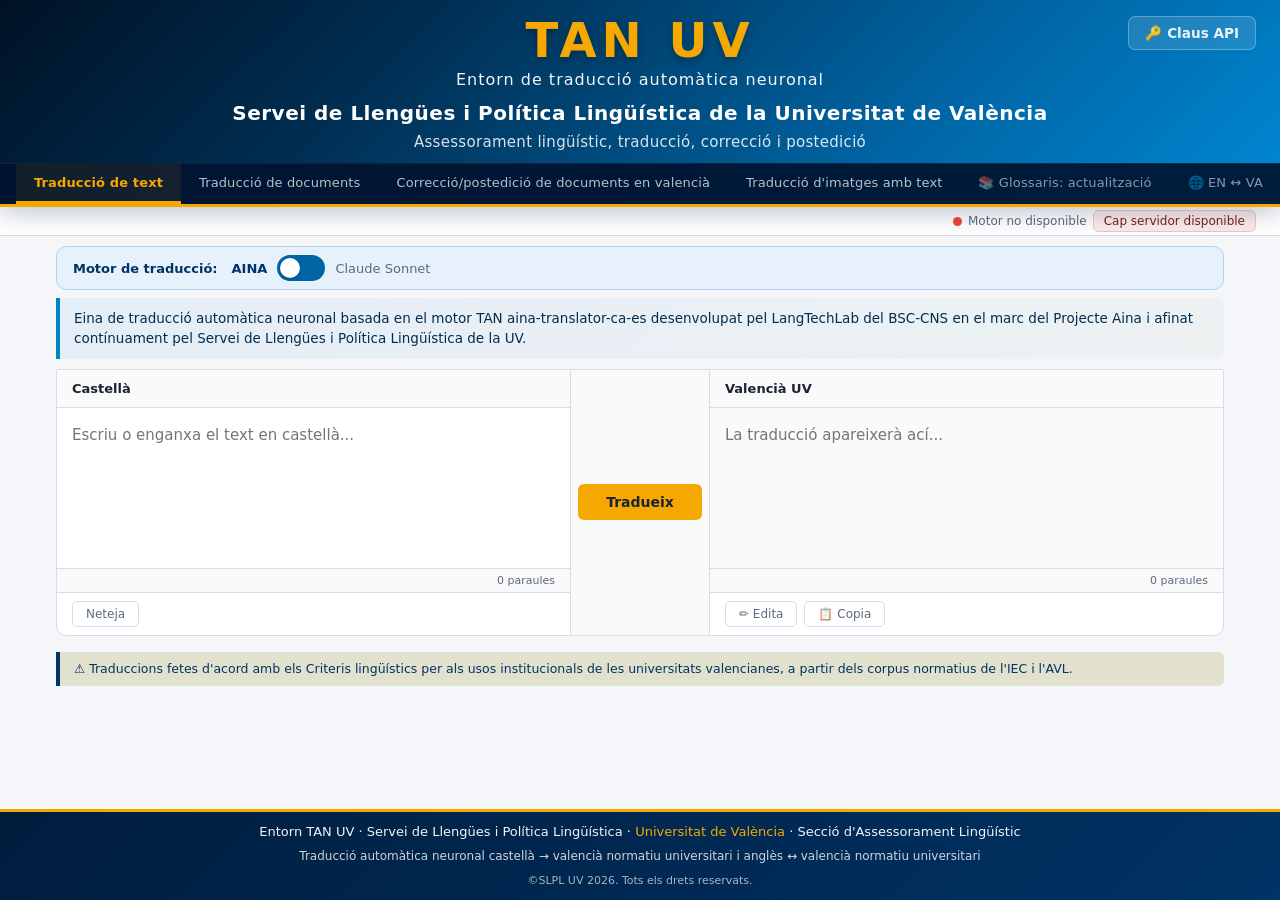
==== frontend/index.html @ ad2b081d "feat: toggle AINA/Claude, EN-VA, correccions estructurades, filtre parasitari, disseny UV modern" ====
<!DOCTYPE html>
<html lang="ca">
<head>
  <meta charset="UTF-8">
  <meta name="viewport" content="width=device-width, initial-scale=1.0">
  <!-- CSP: permet connexions als motors locals (CT2 :5001, uvicorn :8000)
       a més de https: per a Netlify/ngrok. Necessari per a ús local i remot. -->
  <meta http-equiv="Content-Security-Policy"
        content="default-src 'self' 'unsafe-inline' 'unsafe-eval' https: data: blob:; connect-src 'self' https: http://localhost:5001 http://localhost:8000 http://localhost:3000 http://127.0.0.1:5001 http://127.0.0.1:8000;">
  <title>TAN · SLPL · Universitat de València</title>
  <link rel="stylesheet" href="style.css">
  <script src="config.js"></script>
</head>
<body>

<!-- ═══ Capçalera TAN renovada ════════════════════════════════════════════ -->
<header class="tan-header">
  <div class="tan-header-contingut">
    <!-- Contingut centrat de la capçalera -->
    <div class="tan-header-central">
      <div class="tan-logo-nom">TAN UV</div>
      <div class="tan-logo-subtitol">Entorn de traducció automàtica neuronal</div>
      <div class="tan-slogan-text">Servei de Llengües i Política Lingüística de la Universitat de València</div>
      <div class="tan-slogan-uv">Assessorament lingüístic, traducció, correcció i postedició</div>
    </div>
    <!-- Botó Claus API (posició absoluta) -->
    <button class="btn-claus-api" id="btn-claus-api"
            onclick="obreModalClausAPI()"
            title="Gestiona les claus API de Gemini i Anthropic">
      🔑 Claus API
    </button>
  </div>
  <!-- Barra de navegació de pestanyes -->
  <nav class="tan-nav" id="tan-nav">
    <button class="nav-btn act" onclick="mostra('traduccio-text',this)">Traducció de text</button>
    <button class="nav-btn" onclick="mostra('traduccio-docs',this)">Traducció de documents</button>
    <button class="nav-btn" onclick="mostra('correccio-docs',this)">Correcció/postedició de documents en valencià</button>
    <button class="nav-btn" onclick="mostra('imatges',this)">Traducció d'imatges amb text</button>
    <button class="tab-btn" data-tab="glossaris" onclick="activaTab('glossaris')">📚 Glossaris: actualització</button>
    <button class="tab-btn" data-tab="traduccio-angles" onclick="activaTab('traduccio-angles')">🌐 EN ↔ VA</button>
  </nav>
</header>

<div class="tan-main">

<!-- Barra d'estat global (sota nav) -->
<div class="status-bar">
  <div class="dot" id="dot"></div>
  <span class="status-txt" id="statusTxt">Comprovant...</span>
  <span id="server-status" style="display:inline-block; padding:3px 10px; border-radius:6px; font-size:12px; background:#E6F1FB; color:#0C447C; border:0.5px solid #B5D4F4; margin-left:10px;">Detectant servidor...</span>
</div>

<!-- ═══ SECCIÓ 1 · Traducció de text ═══════════════════════════════════════ -->
<section class="seccio vis" id="s-traduccio-text">

  <!-- Toggle motor de traducció -->
  <div class="motor-toggle-bar" id="motor-selector-text">
    <span class="motor-toggle-label">Motor de traducció:</span>
    <div class="motor-toggle-wrap">
      <span class="motor-toggle-nom motor-toggle-nom-esq" id="motor-text-nom-aina">AINA</span>
      <label class="motor-toggle">
        <input type="checkbox" id="motor-text-toggle" onchange="canviaMotor('text', this.checked)">
        <span class="motor-toggle-slider"></span>
      </label>
      <span class="motor-toggle-nom motor-toggle-nom-dret" id="motor-text-nom-claude">Claude Sonnet</span>
    </div>
  </div>

  <!-- Text descriptiu dinàmic segons motor -->
  <p class="motor-descripcio" id="motor-descripcio-text">Eina de traducció automàtica neuronal basada en el motor TAN aina-translator-ca-es desenvolupat pel LangTechLab del BSC-CNS en el marc del Projecte Aina i afinat contínuament pel Servei de Llengües i Política Lingüística de la UV.</p>

  <div class="panells">
    <!-- Panell esquerre: castellà -->
    <div class="panell-esquerre">
      <div class="panell-cap">
        <span class="idioma">Castellà</span>
      </div>
      <textarea class="textarea" id="origen"
        placeholder="Escriu o enganxa el text en castellà..."
        oninput="actualComp()"></textarea>
      <!-- CANVI 5A · Comptador inferior -->
      <div class="comp-bar"><span id="comp-orig">0 paraules</span></div>
      <div class="accions">
        <button class="btn-sec" onclick="neteja()">Neteja</button>
      </div>
    </div>

    <!-- CANVI 6 · Columna central horitzontal -->
    <div class="central">
      <button class="btn-tradueix" id="btnT" onclick="tradueixText()">Tradueix</button>
    </div>

    <!-- Panell dret: valencià -->
    <div class="panell-dret">
      <div class="panell-cap">
        <span class="idioma">Valencià UV</span>
        <span class="temps" id="temps"></span>
      </div>
      <textarea class="textarea traduit" id="desti" readonly
        placeholder="La traducció apareixerà ací..."></textarea>
      <!-- CANVI 5A · Comptador inferior dret -->
      <div class="comp-bar"><span id="comp-desti">0 paraules</span></div>
      <div class="accions">
        <button class="btn-sec" onclick="edita()">✏️ Edita</button>
        <button class="btn-sec" onclick="copia()">📋 Copia</button>
        <button class="btn-desa" id="btnDesa" style="display:none"
          onclick="desaPost()">💾 Desa postedició</button>
      </div>
    </div>
  </div>
  <!-- Avís criteris lingüístics (sota els panells) -->
  <div class="avis-criteri">⚠ Traduccions fetes d'acord amb els Criteris lingüístics per als usos institucionals de les universitats valencianes, a partir dels corpus normatius de l'IEC i l'AVL.</div>
</section>

<!-- ═══ SECCIÓ 2 · Traducció de documents ══════════════════════════════════ -->
<section class="seccio" id="s-traduccio-docs">

  <!-- Toggle motor de traducció per a documents -->
  <div class="motor-toggle-bar" id="motor-selector-docs">
    <span class="motor-toggle-label">Motor de traducció:</span>
    <div class="motor-toggle-wrap">
      <span class="motor-toggle-nom motor-toggle-nom-esq" id="motor-docs-nom-aina">AINA</span>
      <label class="motor-toggle">
        <input type="checkbox" id="motor-docs-toggle" onchange="canviaMotor('docs', this.checked)">
        <span class="motor-toggle-slider"></span>
      </label>
      <span class="motor-toggle-nom motor-toggle-nom-dret" id="motor-docs-nom-claude">Claude Sonnet</span>
    </div>
  </div>

  <!-- Text descriptiu dinàmic segons motor -->
  <p class="motor-descripcio" id="motor-descripcio-docs">Eina de traducció automàtica neuronal basada en el motor TAN aina-translator-ca-es desenvolupat pel LangTechLab del BSC-CNS en el marc del Projecte Aina i afinat contínuament pel Servei de Llengües i Política Lingüística de la UV.</p>

  <!-- CANVI 5B · Zona càrrega documents -->
  <div class="upload-area" id="upload-area-td"
    ondragover="event.preventDefault();this.classList.add('drag-over')"
    ondragleave="this.classList.remove('drag-over')"
    ondrop="onDropDocs(event,'traduccio')">
    <div class="upload-top">
      <button class="btn-apujar"
        onclick="document.getElementById('inp-td').click()">Apujar document</button>
      <input type="file" id="inp-td" accept=".docx,.pptx,.rtf" style="display:none"
        onchange="seleccionaFitxer(this.files[0],'traduccio')">
      <div class="drag-hint">o arrossega el document ací</div>
      <div class="formats-txt">.docx, .pptx i .rtf · màx. 150 MB</div>
    </div>
    <!-- Informació del fitxer (apareix immediatament) -->
    <div class="fitxer-info" id="fitxer-info-td">
      <div class="fitxer-icona" id="fitxer-ico-td">📄</div>
      <div class="fitxer-detalls">
        <div class="fitxer-nom" id="fitxer-nom-td"></div>
        <div class="fitxer-meta" id="fitxer-meta-td"></div>
      </div>
      <button class="btn-tradueix-doc"
        onclick="processaFitxerActual('traduccio')">Tradueix</button>
    </div>

    <!-- Estadístiques PPTX (apareix quan es carrega un .pptx) -->
    <div class="pptx-stats-container" id="pptx-stats-td" style="display:none"></div>

    <!-- Selector de domini lingüístic -->
    <div class="doc-domini-selector" id="doc-domini-container" style="display:none">
      <label for="doc-domini-select" class="doc-domini-label">
        📚 Domini lingüístic d'especialitat
      </label>
      <div class="doc-domini-row">
        <select id="doc-domini-select" class="doc-domini-select"
                onchange="actualitzaInfoDomini()">
          <option value="">— Sense domini específic (llengua general) —</option>
        </select>
        <span class="doc-domini-badge" id="doc-domini-badge"
              style="display:none"></span>
      </div>
      <p class="doc-domini-nota" id="doc-domini-nota">
        Si selecciones un domini, el motor aplicarà automàticament el glossari
        d'especialitat corresponent per millorar la precisió terminològica de
        la traducció.
      </p>
    </div>
  </div>

  <!-- CANVI 8 · Barra de progrés -->
  <div class="progres-cont" id="progCont-td">
    <div class="progres-lbl" id="progLbl-td">Analitzant el document...</div>
    <div class="progres-bar"><div class="progres-fill"></div></div>
  </div>

  <!-- Targeta de resultat -->
  <div class="resultat-card" id="resCard-td">
    <div class="res-icona" id="resIco-td">📄</div>
    <div class="res-info">
      <div class="res-nom" id="resNom-td"></div>
      <div class="res-det" id="resDet-td"></div>
    </div>
    <button class="btn-descarrega" id="btnDesc-td">⬇️ Descarrega</button>
  </div>
  <!-- Avís criteris lingüístics -->
  <div class="avis-criteri">⚠ Traduccions fetes d'acord amb els Criteris lingüístics per als usos institucionals de les universitats valencianes, a partir dels corpus normatius de l'IEC i l'AVL.</div>
</section>

<!-- ═══ SECCIÓ 4 · Correcció/postedició de documents en valencià ════════════ -->
<section class="seccio" id="s-correccio-docs">
<div class="correccio-container">

  <div class="correccio-header">
    <h2>Correcció de textos en valencià</h2>
    <p class="correccio-descripcio">
      Corregeix textos en català/valencià aplicant les normes del
      <strong>valencià universitari normatiu</strong>. Doble capa:
      LanguageTool (ortografia i gramàtica bàsica) + Claude Sonnet
      (normes específiques de la UV, 60+ regles morfosintàctiques i d'estil).
    </p>
  </div>

  <!-- Opcions de correcció -->
  <div class="correccio-opcions">
    <label class="correccio-opcio-label">
      <input type="checkbox" id="opt-languagetool" checked>
      <span>LanguageTool <small>(ortografia i gramàtica ca-ES)</small></span>
    </label>
    <label class="correccio-opcio-label">
      <input type="checkbox" id="opt-claude" checked>
      <span>Claude Sonnet <small>(normes universitàries valencianes)</small></span>
    </label>
  </div>

  <!-- Textarea d'entrada -->
  <div class="correccio-entrada-bloc">
    <label class="correccio-label" for="correccio-textarea">
      Text a corregir
      <span class="correccio-comptador" id="correccio-comptador">0 caràcters</span>
    </label>
    <textarea
      id="correccio-textarea"
      class="correccio-textarea"
      placeholder="Enganxa ací el text en català/valencià que vols corregir…"
      rows="10"
      oninput="actualitzaEstadistiques()"
      maxlength="100000"
    ></textarea>
  </div>

  <!-- Botons d'acció -->
  <div class="correccio-accions">
    <button class="btn-primary" id="btn-corregeix" onclick="corregeixText()">
      ✏️ Corregeix
    </button>
    <button class="btn-secondary" onclick="netejaCorreccio()">
      🗑 Neteja
    </button>
  </div>

  <!-- ── Secció de documents DOCX / PPTX ──────────────────────────────────── -->
  <div class="correccio-document-seccio">
    <div class="correccio-document-divisor">
      <span>o bé</span>
    </div>

    <div class="correccio-document-controls">
      <div class="correccio-document-esquerra">
        <input type="file" id="correccio-doc-input"
               accept=".docx,.pptx,.rtf" style="display:none"
               onchange="handleDocumentSelect(event)">

        <button onclick="document.getElementById('correccio-doc-input').click()"
                class="btn-secondary btn-apujar-doc"
                id="btn-apujar-document">
          📄 Apujar document en valencià
        </button>

        <div id="correccio-doc-info" class="correccio-doc-info" style="display:none">
          <span class="correccio-doc-icona" id="correccio-doc-icona">📄</span>
          <span class="correccio-doc-nom"   id="correccio-doc-nom"></span>
          <span class="correccio-doc-mida"  id="correccio-doc-mida"></span>
          <button onclick="eliminaDocument()"
                  class="btn-eliminar-terme" title="Eliminar">🗑</button>
        </div>

        <!-- Estadístiques PPTX (apareix quan es carrega un .pptx) -->
        <div class="pptx-stats-container" id="pptx-stats-cd" style="display:none"></div>
      </div>

      <div class="correccio-document-dreta">
        <button onclick="corregeixDocument()"
                class="btn-primary btn-corregir-doc"
                id="btn-corregir-document"
                style="display:none">
          ✍ Corregir document
        </button>

        <button onclick="descarregaDocumentCorregit()"
                class="btn-descarrega-glossari btn-descarregar-doc"
                id="btn-descarregar-document"
                style="display:none">
          ⬇ Descarregar document corregit
        </button>
      </div>
    </div>

    <p class="correccio-document-nota">
      Formats admesos: <strong>.docx</strong> (Word), <strong>.pptx</strong> (PowerPoint)
      i <strong>.rtf</strong> · Màx. 150 MB ·
      El document retornat és una rèplica exacta de l'original amb el text corregit
    </p>
  </div>

  <!-- Barra de progrés correcció -->
  <div id="correccio-progress-container" class="progress-container" style="display:none">
    <div class="progress-header">
      <span id="correccio-progress-text">Iniciant correcció...</span>
      <span id="correccio-progress-percent">0%</span>
    </div>
    <div class="progress-bar-track">
      <div id="correccio-progress-bar" class="progress-bar-fill" style="width:0%"></div>
    </div>
    <div class="progress-detall" id="correccio-progress-detall"></div>
  </div>

  <!-- Missatges d'estat -->
  <div id="correccio-missatge" class="correccio-missatge" style="display:none"></div>

  <!-- Indicador de càrrega -->
  <div id="correccio-carregant" class="correccio-carregant" style="display:none">
    <div class="correccio-spinner"></div>
    <span id="correccio-carregant-txt">Corregint el text…</span>
  </div>

  <!-- Bloc de resultats -->
  <div id="correccio-resultats" class="correccio-resultats" style="display:none">

    <!-- Barra d'estadístiques -->
    <div class="correccio-stats-bar">
      <div class="correccio-stat">
        <span class="correccio-stat-num" id="stat-total">0</span>
        <span class="correccio-stat-lbl">correccions totals</span>
      </div>
      <div class="correccio-stat">
        <span class="correccio-stat-num correccio-stat-lt" id="stat-lt">0</span>
        <span class="correccio-stat-lbl">LanguageTool</span>
      </div>
      <div class="correccio-stat">
        <span class="correccio-stat-num correccio-stat-cl" id="stat-cl">0</span>
        <span class="correccio-stat-lbl">Claude Sonnet</span>
      </div>
    </div>

    <!-- Resum -->
    <div id="correccio-resum-bloc" class="correccio-resum-bloc" style="display:none">
      <strong>Resum:</strong>
      <span id="correccio-resum-text"></span>
    </div>

    <!-- Pestanyes de resultats -->
    <div class="correccio-tabs">
      <button class="correccio-tab-btn correccio-tab-activa"
              id="ctab-text"
              onclick="activaCorreccioTab('text')">
        📄 Text corregit
      </button>
      <button class="correccio-tab-btn"
              id="ctab-lt"
              onclick="activaCorreccioTab('lt')">
        🔡 LanguageTool
        <span class="correccio-badge" id="badge-lt">0</span>
      </button>
      <button class="correccio-tab-btn"
              id="ctab-cl"
              onclick="activaCorreccioTab('cl')">
        🤖 Claude Sonnet
        <span class="correccio-badge" id="badge-cl">0</span>
      </button>
      <button class="correccio-tab-btn"
              id="ctab-taula"
              onclick="activaCorreccioTab('taula')">
        📊 Taula detallada
        <span class="correccio-badge" id="badge-taula">0</span>
      </button>
    </div>

    <!-- Pestanya: Text corregit -->
    <div id="cpanel-text" class="correccio-panel correccio-panel-actiu">
      <div class="correccio-text-accions">
        <button class="btn-secondary btn-sm" onclick="copiaTextCorregit()">
          📋 Copia
        </button>
        <button class="btn-secondary btn-sm" onclick="descarregaTextCorregit()">
          ⬇️ Descarrega .txt
        </button>
      </div>
      <div id="correccio-text-resultat" class="correccio-text-resultat"></div>
    </div>

    <!-- Pestanya: LanguageTool -->
    <div id="cpanel-lt" class="correccio-panel" style="display:none">
      <div id="correccio-lt-llista" class="correccio-llista"></div>
    </div>

    <!-- Pestanya: Claude Sonnet -->
    <div id="cpanel-cl" class="correccio-panel" style="display:none">
      <!-- Filtre per tipus -->
      <div class="correccio-filtre-bloc">
        <label class="correccio-label-sm">Filtra per tipus:</label>
        <select id="correccio-filtre-tipus" class="correccio-select"
                onchange="filtraCorreccions()">
          <option value="">Tots</option>
          <option value="ortografia">Ortografia</option>
          <option value="morfologia">Morfologia</option>
          <option value="sintaxi">Sintaxi</option>
          <option value="lèxic">Lèxic</option>
          <option value="estil">Estil</option>
          <option value="puntuació">Puntuació</option>
          <option value="registre">Registre</option>
        </select>
      </div>
      <div id="correccio-cl-llista" class="correccio-llista"></div>
    </div>

    <!-- Pestanya: Taula de correccions (nova, format estructurat) -->
    <div id="cpanel-taula" class="correccio-panel" style="display:none">
      <div id="correccio-taula-contingut"></div>
      <div id="correccio-resum-estadistic"></div>
    </div>

  </div><!-- /correccio-resultats -->

  <!-- Avís criteris lingüístics -->
  <div class="avis-criteri">⚠ Correccions aplicades d'acord amb els Criteris lingüístics per als usos institucionals de les universitats valencianes, a partir dels corpus normatius de l'IEC i l'AVL.</div>

</div><!-- /correccio-container -->
</section>

<!-- ═══ SECCIÓ 5 · Traducció d'imatges amb text (Gemini Nano Banana Pro) ═══ -->
<section class="seccio" id="s-imatges">
<div class="imatge-container">

  <div class="imatge-header">
    <h2>Traducció d'imatges amb text</h2>
    <p class="imatge-descripcio">
      Tradueix al valencià el text inserit en imatges (JPG, PNG, WEBP, GIF)
      usant Nano Banana Pro (Gemini 3 Pro Image). Preserva el disseny, la
      tipografia i el format originals.
    </p>
  </div>

  <!-- Zona de pujada d'imatges -->
  <div class="imatge-upload-zone" id="imatge-upload-zone"
       ondragover="event.preventDefault()"
       ondrop="handleImageDrop(event)">
    <input type="file" id="imatge-input" accept="image/*" multiple
           style="display:none" onchange="handleImageSelect(event)">
    <div class="imatge-upload-placeholder" id="imatge-upload-placeholder">
      <span class="imatge-upload-icon">🖼</span>
      <p>Arrossega imatges aquí o</p>
      <button onclick="document.getElementById('imatge-input').click()"
              class="btn-primary" id="btn-apujar-imatge">
        📤 Apujar imatge amb text
      </button>
      <p class="imatge-upload-nota">Formats admesos: JPG, PNG, WEBP, GIF · Màx. 10 MB per imatge</p>
    </div>
  </div>

  <!-- Llista d'imatges pujades -->
  <div id="imatges-llista" class="imatges-llista" style="display:none"></div>

  <!-- Prompt addicional -->
  <div class="imatge-prompt-container" id="imatge-prompt-container" style="display:none">
    <label for="imatge-prompt-addicional">
      💬 Instruccions addicionals per al model (opcional)
    </label>
    <textarea id="imatge-prompt-addicional" rows="3"
              placeholder="Per exemple: El text en negreta ha de quedar en negreta. Preserva els termes tècnics en anglès. No tradueixis els noms propis..."></textarea>
    <p class="imatge-prompt-nota">
      El model traduirà automàticament tot el text al valencià. Usa aquest camp
      per a instruccions específiques addicionals.
    </p>
  </div>

  <!-- Botons d'acció -->
  <div class="imatge-accions" id="imatge-accions" style="display:none">
    <button onclick="tradueixImatges()" class="btn-primary btn-traduir-imatge"
            id="btn-traduir-imatge">
      🔄 Traduir imatge
    </button>
    <button onclick="descarregaImatgesTradudes()" class="btn-secondary"
            id="btn-descarregar-imatge" style="display:none">
      ⬇ Descarregar imatge traduïda
    </button>
    <button onclick="descarregaTolesImatgesZip()" class="btn-primary"
            id="btn-descarregar-totes-imatges" style="display:none">
      📦 Descarregar totes les imatges
    </button>
  </div>

  <!-- Resultats -->
  <div id="imatge-resultats" class="imatge-resultats" style="display:none"></div>

  <!-- Refinament iteratiu -->
  <div class="imatge-refinament" id="imatge-refinament" style="display:none">
    <label for="imatge-modificacions">
      ✏️ Modificacions sobre el text de la imatge traduïda (opcional)
    </label>
    <textarea id="imatge-modificacions" rows="3"
              placeholder="Per exemple: Canvia 'Enginyeria Electrònica' per 'Enginyeria Electrònica i Informàtica'. El terme 'resistència' ha de ser 'resistor'. Corregeix l'accentuació de 'física'...">
    </textarea>
    <div class="imatge-refinament-accions">
      <button onclick="aplicaModificacions()" class="btn-primary"
              id="btn-aplicar-modificacions">
        ✅ Aplicar les modificacions
      </button>
      <span class="imatge-refinament-nota">
        Les modificacions s'aplicaran sobre la darrera imatge traduïda.
      </span>
    </div>
  </div>

  <!-- Barra de progrés imatges -->
  <div id="imatge-progress-container" class="progress-container" style="display:none">
    <div class="progress-header">
      <span id="imatge-progress-text">Iniciant traducció...</span>
      <span id="imatge-progress-percent">0%</span>
    </div>
    <div class="progress-bar-track">
      <div id="imatge-progress-bar" class="progress-bar-fill" style="width:0%"></div>
    </div>
    <div class="progress-detall" id="imatge-progress-detall"></div>
  </div>

  <!-- Missatges d'estat -->
  <div id="imatge-missatge" class="imatge-missatge" style="display:none"></div>

</div>
</section>

<!-- ═══ SECCIÓ 6 · Glossaris: actualització ══════════════════════════════════ -->
<div id="tab-glossaris" class="tab-content" style="display:none">
  <div class="glossari-container">

    <div class="glossari-header">
      <h2>Glossaris: actualització</h2>
      <p class="glossari-descripcio">
        Gestió col·laborativa dels termes de traducció per a la Secció d'Assessorament Lingüístic.
        Les correccions s'incorporen al model cada dilluns al matí.
      </p>
    </div>

    <div class="glossari-domini-selector">
      <label for="domini-select">Domini:</label>
      <select id="domini-select" onchange="carregaGlossari()">
        <option value="">— Selecciona un domini —</option>
      </select>
      <span id="glossari-total" class="glossari-badge" style="display:none"></span>
    </div>

    <div class="glossari-form" id="glossari-form" style="display:none">
      <h3>Afegir / corregir terme</h3>
      <div class="glossari-form-row">
        <div class="glossari-form-group">
          <label for="terme-es">Terme en castellà (incorrecte o a corregir)</label>
          <input type="text" id="terme-es" placeholder="p. ex. Elementos Pasivos" autocomplete="off">
        </div>
        <div class="glossari-form-group">
          <label for="terme-ca">Traducció correcta en valencià</label>
          <input type="text" id="terme-ca" placeholder="p. ex. Elements Passius" autocomplete="off">
        </div>
      </div>
      <div class="glossari-form-row">
        <div class="glossari-form-group">
          <label for="terme-tecnic">Tècnic/a</label>
          <select id="terme-tecnic">
            <option value="">— Identifica't —</option>
            <option value="Tècnic 1">Tècnic/a 1</option>
            <option value="Tècnic 2">Tècnic/a 2</option>
            <option value="Tècnic 3">Tècnic/a 3</option>
            <option value="Tècnic 4">Tècnic/a 4</option>
            <option value="Tècnic 5">Tècnic/a 5</option>
          </select>
        </div>
        <div class="glossari-form-group glossari-form-submit">
          <button onclick="afegeixTerme()" class="btn-primary">
            ➕ Afegir al glossari
          </button>
        </div>
      </div>
      <div id="glossari-missatge" class="glossari-missatge" style="display:none"></div>
    </div>

    <div class="glossari-taula-container" id="glossari-taula-container" style="display:none">
      <div class="glossari-taula-header">
        <h3>Entrades del glossari</h3>
        <div class="glossari-taula-accions">
          <input type="text" id="glossari-cerca" placeholder="🔍 Cerca un terme..."
                 oninput="filtraGlossari()" class="glossari-cerca">
          <button onclick="descarregaGlossari()" class="btn-descarrega-glossari"
                  title="Descarrega el glossari en format TSV">
            ⬇ Descarrega TSV
          </button>
        </div>
      </div>
      <table class="glossari-taula" id="glossari-taula">
        <thead>
          <tr>
            <th>Terme en castellà</th>
            <th>Traducció valenciana</th>
            <th>Tècnic/a</th>
            <th>Data</th>
            <th>Acció</th>
          </tr>
        </thead>
        <tbody id="glossari-tbody"></tbody>
      </table>
      <p id="glossari-buit" class="glossari-buit" style="display:none">
        Aquest domini no té entrades encara. Afegeix el primer terme!
      </p>
    </div>

  </div>
</div>

<!-- ═══ SECCIÓ 7 · Traducció anglès ↔ valencià ════════════════════════════ -->
<div id="tab-traduccio-angles" class="tab-content" style="display:none">
  <div class="angles-container">

    <div class="angles-header">
      <h2>Traducció anglès ↔ valencià</h2>
      <p class="angles-descripcio">
        Traducció bidireccional entre anglès i valencià. Introdueix text directament
        o apuja un document Word (.docx) o PowerPoint (.pptx).
      </p>
    </div>

    <!-- Selector de direcció de traducció -->
    <div class="angles-direccio">
      <div class="angles-direccio-selector">
        <span class="angles-llengua" id="angles-llengua-origen">Anglès</span>
        <button class="angles-inverteix" onclick="inverteixDireccio()"
                title="Inverteix la direcció de traducció">
          ⇄
        </button>
        <span class="angles-llengua" id="angles-llengua-destí">Valencià</span>
      </div>
      <p class="angles-direccio-nota" id="angles-direccio-nota">
        Traduint de <strong>anglès</strong> a <strong>valencià</strong>
      </p>
    </div>

    <!-- Traducció de text -->
    <div class="angles-text-seccio">
      <h3>Text</h3>
      <div class="angles-text-grid">
        <div class="angles-text-bloc">
          <label id="angles-label-entrada">Text en anglès</label>
          <textarea id="angles-text-entrada" rows="8"
                    placeholder="Introdueix el text a traduir..."></textarea>
        </div>
        <div class="angles-text-bloc">
          <label id="angles-label-sortida">Traducció al valencià</label>
          <textarea id="angles-text-sortida" rows="8" readonly
                    placeholder="La traducció apareixerà aquí..."></textarea>
          <div class="angles-sortida-accions" id="angles-sortida-accions"
               style="display:none">
            <button onclick="copiaAngles()" class="btn-secondary btn-petit">
              📋 Copiar
            </button>
          </div>
        </div>
      </div>
      <div class="angles-text-accions">
        <button onclick="tradueixTextAngles()" class="btn-primary"
                id="btn-traduir-text-angles">
          🌐 Traduir text
        </button>
      </div>
    </div>

    <!-- Barra de progrés -->
    <div id="angles-progress-container" class="progress-container" style="display:none">
      <div class="progress-header">
        <span id="angles-progress-text">Traduint...</span>
        <span id="angles-progress-percent">0%</span>
      </div>
      <div class="progress-bar-track">
        <div id="angles-progress-bar" class="progress-bar-fill" style="width:0%"></div>
      </div>
    </div>

    <!-- Separador -->
    <div class="correccio-document-divisor" style="margin:1.5rem 0">
      <span>o bé</span>
    </div>

    <!-- Traducció de documents -->
    <div class="angles-doc-seccio">
      <h3>Document</h3>
      <div class="angles-doc-controls">
        <input type="file" id="angles-doc-input"
               accept=".docx,.rtf,.pptx" style="display:none"
               onchange="handleAnglesDocSelect(event)">

        <button onclick="document.getElementById('angles-doc-input').click()"
                class="btn-secondary btn-apujar-doc">
          📄 Apujar document
        </button>

        <div id="angles-doc-info" class="correccio-doc-info" style="display:none">
          <span class="correccio-doc-icona" id="angles-doc-icona">📄</span>
          <span class="correccio-doc-nom" id="angles-doc-nom"></span>
          <span class="correccio-doc-mida" id="angles-doc-mida"></span>
          <button onclick="eliminaAnglesDoc()"
                  class="btn-eliminar-terme">🗑</button>
        </div>

        <!-- Estadístiques PPTX (apareix quan es carrega un .pptx) -->
        <div class="pptx-stats-container" id="pptx-stats-ad" style="display:none"></div>
      </div>

      <div class="angles-doc-accions" id="angles-doc-accions" style="display:none">
        <button onclick="tradueixDocAngles()" class="btn-primary"
                id="btn-traduir-doc-angles">
          🌐 Traduir document
        </button>
        <button onclick="descarregaAnglesDoc()" class="btn-descarrega-glossari"
                id="btn-descarrega-doc-angles" style="display:none">
          ⬇ Descarregar document traduït
        </button>
      </div>

      <p class="correccio-document-nota">
        Formats admesos: <strong>.docx</strong> (Word), <strong>.pptx</strong>
        (PowerPoint) i <strong>.rtf</strong> · Màx. 150 MB
      </p>
    </div>

    <!-- Missatge d'estat -->
    <div id="angles-missatge" class="correccio-missatge" style="display:none"></div>

    <!-- Avís criteris lingüístics -->
    <div class="avis-criteri">⚠ Traduccions fetes d'acord amb els Criteris lingüístics per als usos institucionals de les universitats valencianes, a partir dels corpus normatius de l'IEC i l'AVL.</div>

  </div>
</div>

</div><!-- /.tan-main -->

<footer class="tan-footer">
  <div class="footer-text">Entorn TAN UV · Servei de Llengües i Política Lingüística · <a href="https://www.uv.es/slpl" target="_blank" rel="noopener">Universitat de València</a> · Secció d'Assessorament Lingüístic</div>
  <div class="footer-text-secundari">Traducció automàtica neuronal castellà → valencià normatiu universitari i anglès ↔ valencià normatiu universitari</div>
  <div class="footer-text-copyright">©SLPL UV 2026. Tots els drets reservats.</div>
</footer>

<script src="https://cdnjs.cloudflare.com/ajax/libs/jszip/3.10.1/jszip.min.js"></script>
<script src="js/comptador-paraules.js"></script>
<script src="js/pptx-analyzer.js"></script>
<script src="app.js"></script>

<!-- ═══ MODAL · Claus API ═══════════════════════════════════════════════════ -->
<div id="modal-claus-api" class="modal-overlay" style="display:none"
     onclick="tancaModalSiOverlay(event)">
  <div class="modal-contingut" onclick="event.stopPropagation()">

    <div class="modal-capçalera">
      <h2>🔑 Claus API</h2>
      <button onclick="tancaModalClausAPI()" class="modal-tancar" title="Tancar">✕</button>
    </div>

    <p class="modal-descripcio">
      Les claus s'emmagatzemen al fitxer <code>.env</code> del servidor local i es carreguen
      automàticament cada vegada que s'arrenca el motor TAN. Ningú no en pot veure els caràcters reals.
    </p>

    <!-- ── Clau Gemini ────────────────────────────────────────────────────── -->
    <div class="modal-clau-seccio">
      <div class="modal-clau-capçalera">
        <span class="modal-clau-titol">🖼 Google Gemini (Nano Banana Pro)</span>
        <span class="modal-clau-estat" id="gemini-estat-badge">Comprovant…</span>
      </div>
      <p class="modal-clau-us">Usada per a la pestanya "Traducció d'imatges amb text".</p>
      <div class="modal-clau-row">
        <div class="modal-clau-input-wrap">
          <input type="password" id="modal-gemini-key"
                 placeholder="AIzaSy••••••••••••••••••••••••••"
                 autocomplete="off" class="modal-clau-input">
          <button onclick="alternaVisibilitatClau('modal-gemini-key', this)"
                  class="modal-clau-ull" title="Mostra/amaga la clau">👁</button>
        </div>
        <button onclick="desarClauAPI('gemini')" class="btn-primary btn-desar-clau">
          💾 Desar
        </button>
      </div>
      <div id="gemini-clau-actual" class="modal-clau-actual"></div>
      <div id="gemini-missatge" class="modal-clau-missatge" style="display:none"></div>
    </div>

    <hr class="modal-separador">

    <!-- ── Clau Anthropic ─────────────────────────────────────────────────── -->
    <div class="modal-clau-seccio">
      <div class="modal-clau-capçalera">
        <span class="modal-clau-titol">✍ Anthropic Claude Sonnet</span>
        <span class="modal-clau-estat" id="anthropic-estat-badge">Comprovant…</span>
      </div>
      <p class="modal-clau-us">Usada per a la pestanya "Correcció/postedició de documents en valencià".</p>
      <div class="modal-clau-row">
        <div class="modal-clau-input-wrap">
          <input type="password" id="modal-anthropic-key"
                 placeholder="sk-ant-••••••••••••••••••••••••••"
                 autocomplete="off" class="modal-clau-input">
          <button onclick="alternaVisibilitatClau('modal-anthropic-key', this)"
                  class="modal-clau-ull" title="Mostra/amaga la clau">👁</button>
        </div>
        <button onclick="desarClauAPI('anthropic')" class="btn-primary btn-desar-clau">
          💾 Desar
        </button>
      </div>
      <div id="anthropic-clau-actual" class="modal-clau-actual"></div>
      <div id="anthropic-missatge" class="modal-clau-missatge" style="display:none"></div>
    </div>

    <div class="modal-peu">
      <p class="modal-peu-nota">
        🔒 Les claus es desen al fitxer <code>.env</code> del servidor local
        i mai no s'envien a GitHub ni a cap servei extern.
      </p>
      <button onclick="tancaModalClausAPI()" class="btn-secondary">Tancar</button>
    </div>

  </div>
</div>

<!-- Modal lightbox per a previsualització d'imatges -->
<div id="lightbox-overlay" class="lightbox-overlay" style="display:none"
     onclick="tancaLightbox()">
  <div class="lightbox-contingut" onclick="event.stopPropagation()">
    <button class="lightbox-tancar" onclick="tancaLightbox()">✕</button>
    <div class="lightbox-titol" id="lightbox-titol"></div>
    <img id="lightbox-imatge" class="lightbox-imatge" src="" alt="">
    <div class="lightbox-peu">
      <span id="lightbox-peu-text"></span>
      <button id="lightbox-descarrega" class="btn-descarrega-glossari"
              onclick="descarregaDesLightbox()" style="display:none">
        ⬇ Descarregar
      </button>
    </div>
  </div>
</div>

</body>
</html>
---- frontend/style.css ----
@import url('https://fonts.googleapis.com/css2?family=Inter:wght@300;400;500;600;700&family=IBM+Plex+Mono:wght@400;600&display=swap');

/* ─── Paleta corporativa UV + variables de disseny ──────────────────────── */
:root {
  /* Colors corporatius UV */
  --uv-vermell:  #c4122f;
  --uv-taronja:  #F5A800;
  --uv-nav:      #003366;
  --uv-blau:     #0065a4;
  --uv-blau-clar:#E6F1FB;
  --uv-blanc:    #FFFFFF;
  --uv-gris:     #F4F6F9;
  --uv-gris-m:   #5A6B7F;
  --uv-brd:      #D6DDE6;
  --uv-txt:      #1A2332;
  /* Tipografia */
  --mono: 'IBM Plex Mono', monospace;
  --sans: 'Inter', 'Sora', system-ui, sans-serif;
  /* Utilitats */
  --brd-r:       10px;
  --transition:  .22s ease;
  --shadow-sm:   0 2px 8px rgba(0,51,102,.08);
  --shadow-md:   0 6px 24px rgba(0,51,102,.12);
  --shadow-lg:   0 12px 40px rgba(0,51,102,.16);
}

/* ─── Reset ────────────────────────────────────────────────────────────────── */
*, *::before, *::after { box-sizing: border-box; margin: 0; padding: 0; }
body { font-family: var(--sans); background: var(--uv-gris); color: var(--uv-txt); min-height: 100vh; display: flex; flex-direction: column; }

/* ─── CANVI 2 · Capçalera redissenyada ─────────────────────────────────────── */
.header { background: var(--uv-nav); }

.header-top {
  display: flex;
  align-items: center;
  justify-content: space-between;
  padding: 10px 24px;
  background: var(--uv-nav);
}
.header-servei {
  font-size: 15px;
  font-weight: 300;
  color: #fff;
  flex: 1;
}
.header-uv {
  font-size: 14px;
  font-weight: 700;
  letter-spacing: 0.12em;
  color: var(--uv-taronja);
  text-align: center;
  flex: 1;
}
.header-seccio {
  font-size: 15px;
  font-weight: 300;
  color: #fff;
  text-align: right;
  flex: 1;
}

/* ─── CANVI 4 · Navegació amb 5 pestanyes ──────────────────────────────────── */
.nav {
  background: #243352;
  display: flex;
  padding: 0 16px;
  overflow-x: auto;
  scrollbar-width: none;
}
.nav::-webkit-scrollbar { display: none; }

.nav-btn {
  background: none;
  border: none;
  color: rgba(255, 255, 255, 0.75);
  padding: 10px 16px;
  cursor: pointer;
  font-size: 13px;
  border-bottom: 3px solid transparent;
  font-family: var(--sans);
  transition: all .2s;
  white-space: nowrap;
  flex-shrink: 0;
}
.nav-btn:hover {
  color: #fff;
  background: rgba(255, 255, 255, 0.1);
}
.nav-btn.act {
  background: var(--uv-taronja);
  color: var(--uv-txt);
  border-bottom-color: var(--uv-taronja);
  font-weight: 600;
}

/* ─── Barra d'estat global (sota la nav) ──────────────────────────────────── */
.status-bar {
  background: var(--uv-blanc);
  border-bottom: 1px solid var(--uv-brd);
  padding: 3px 24px;
  display: flex;
  align-items: center;
  justify-content: flex-end;
  gap: 6px;
}
.dot {
  width: 9px;
  height: 9px;
  border-radius: 50%;
  background: #aaa;
  transition: background .3s;
}
/* CANVI 1 · Indicador actiu: taronja UV */
.dot.ok  { background: var(--uv-taronja); }
.dot.err { background: #f44336; }
.status-txt { font-size: 12px; color: var(--uv-gris-m); }

/* ─── Seccions ─────────────────────────────────────────────────────────────── */
.seccio { max-width: 1200px; margin: 10px auto; padding: 0 16px; display: none; }
.seccio.vis { display: block; }

/* ─── Text descriptiu dinàmic del motor ────────────────────────────────── */
.motor-descripcio {
  font-size: 13.5px;
  line-height: 1.5;
  color: #002E52;
  background: linear-gradient(135deg, rgba(168, 200, 233, 0.2) 0%, rgba(228, 235, 233, 0.4) 100%);
  border-left: 4px solid #0082C5;
  padding: 10px 14px;
  border-radius: 0 8px 8px 0;
  margin: 6px 0 10px 0;
  font-weight: 450;
  transition: all 0.4s ease;
}

/* Subtítol antic (retrocompatibilitat) */
.subtitol {
  background: var(--uv-blanc);
  border: 1px solid var(--uv-brd);
  border-radius: 8px 8px 0 0;
  padding: 9px 16px;
  margin-bottom: 0;
  border-bottom: none;
}
.subtitol p {
  font-size: 12px;
  color: var(--uv-gris-m);
  font-style: italic;
  line-height: 1.5;
}

/* ─── Panells laterals ─────────────────────────────────────────────────────── */
.panells {
  display: grid;
  grid-template-columns: 1fr 140px 1fr;
  background: var(--uv-blanc);
  border: 1px solid var(--uv-brd);
  border-radius: 0 0 10px 10px;
  overflow: hidden;
  min-height: 240px;
}
/* Si hi ha subtítol/descripció adjunt, elimina radius superior */
.subtitol + .panells { border-top-left-radius: 0; border-top-right-radius: 0; }
.motor-descripcio + .panells { border-top-left-radius: 0; border-top-right-radius: 0; }

.panell-cap {
  padding: 11px 15px;
  border-bottom: 1px solid var(--uv-brd);
  background: #fafafa;
  display: flex;
  justify-content: space-between;
  align-items: center;
}
.idioma { font-size: 13px; font-weight: 600; }
.temps  { font-size: 11px; color: var(--uv-gris-m); }

.textarea {
  width: 100%;
  border: none;
  outline: none;
  padding: 15px;
  font-size: 15px;
  line-height: 1.65;
  resize: none;
  font-family: var(--sans);
  color: var(--uv-txt);
  min-height: 160px;
  flex: 1;
  transition: background var(--transition);
}
.textarea:focus {
  background: #FAFCFF;
}
.textarea.traduit { background: #fafafa; }
.panell-esquerre, .panell-dret { display: flex; flex-direction: column; }

/* Avís criteris lingüístics — bloc independent sota panells */
.avis-criteri {
  background: #E1E1CD;
  border-left: 4px solid var(--uv-nav);
  color: var(--uv-nav);
  padding: 8px 14px;
  font-size: 12.5px;
  font-weight: 500;
  line-height: 1.5;
  border-radius: 0 6px 6px 0;
  margin-top: 16px;
}

/* CANVI 5A · Comptadors de paraules */
.comp-bar {
  background: #F9F9F9;
  border-top: 1px solid var(--uv-brd);
  padding: 5px 15px;
  display: flex;
  justify-content: flex-end;
  font-size: 11px;
  color: var(--uv-gris-m);
}

/* CANVI 6 · Columna central horitzontal */
.central {
  display: flex;
  flex-direction: column;
  align-items: center;
  justify-content: center;
  gap: 10px;
  min-width: 140px;
  border-left: 1px solid var(--uv-brd);
  border-right: 1px solid var(--uv-brd);
  background: #FAFAFA;
  padding: 0 10px;
}

/* CANVI 6 · Botó Tradueix/Corregeix horitzontal, taronja UV */
.btn-tradueix {
  background: var(--uv-taronja);
  color: var(--uv-txt);
  border: none;
  border-radius: 6px;
  padding: 10px 28px;
  cursor: pointer;
  font-size: 14px;
  font-weight: 700;
  min-width: 120px;
  font-family: var(--sans);
  transition: opacity .2s;
  /* Layout horitzontal — no s'usa text vertical */
}
.btn-tradueix:hover    { opacity: .85; }
.btn-tradueix:disabled { opacity: .45; cursor: not-allowed; }

/* Barra d'accions */
.accions {
  padding: 8px 15px;
  display: flex;
  gap: 7px;
  flex-wrap: wrap;
  border-top: 1px solid var(--uv-brd);
}
.btn-sec {
  padding: 5px 13px;
  border: 1px solid var(--uv-brd);
  border-radius: 5px;
  background: none;
  cursor: pointer;
  font-size: 12px;
  color: var(--uv-gris-m);
  font-family: var(--sans);
  transition: background .15s;
}
.btn-sec:hover { background: var(--uv-gris); }
.btn-desa {
  padding: 5px 15px;
  background: #0F6E56;
  color: #fff;
  border: none;
  border-radius: 5px;
  cursor: pointer;
  font-size: 12px;
  font-weight: 600;
  font-family: var(--sans);
}

/* ─── CANVI 5B · Zona càrrega documents ────────────────────────────────────── */
.upload-area {
  background: var(--uv-blanc);
  border: 1px solid var(--uv-brd);
  border-radius: 10px;
  padding: 40px 32px 32px;
  text-align: center;
  transition: border-color .2s;
}
.upload-area.drag-over { border-color: var(--uv-taronja); background: #FFFBF0; }

.upload-top { margin-bottom: 20px; }

.btn-apujar {
  background: var(--uv-taronja);
  color: var(--uv-txt);
  font-weight: 600;
  padding: 12px 32px;
  border-radius: 6px;
  font-size: 15px;
  cursor: pointer;
  border: none;
  font-family: var(--sans);
  transition: opacity .2s;
}
.btn-apujar:hover { opacity: .85; }

.drag-hint  { font-size: 13px; color: var(--uv-gris-m); margin-top: 10px; }
.formats-txt { font-size: 11px; color: var(--uv-gris-m); margin-top: 5px; }

/* Informació del fitxer carregat */
.fitxer-info {
  display: none;
  background: #F9F9F9;
  border: 1px solid var(--uv-brd);
  border-radius: 8px;
  padding: 14px 18px;
  text-align: left;
  gap: 12px;
  align-items: center;
  margin-top: 18px;
}
.fitxer-icona { font-size: 32px; flex-shrink: 0; }
.fitxer-detalls { flex: 1; }
.fitxer-nom  { font-size: 14px; font-weight: 600; }
.fitxer-meta { font-size: 12px; color: var(--uv-gris-m); margin-top: 3px; }
.btn-tradueix-doc {
  background: var(--uv-taronja);
  color: var(--uv-txt);
  border: none;
  border-radius: 6px;
  padding: 10px 22px;
  cursor: pointer;
  font-size: 14px;
  font-weight: 700;
  font-family: var(--sans);
  transition: opacity .2s;
  flex-shrink: 0;
}
.btn-tradueix-doc:hover { opacity: .9; }

/* ─── CANVI 8 · Barra de progrés ───────────────────────────────────────────── */
.progres-cont { margin-top: 16px; display: none; }
.progres-lbl  { font-size: 12px; color: var(--uv-gris-m); margin-bottom: 7px; }
.progres-bar  {
  background: #F0F0F0;
  border-radius: 8px;
  height: 10px;
  overflow: hidden;
}
.progres-fill {
  height: 100%;
  background: var(--uv-taronja);
  animation: progressAnim 1.8s ease-in-out infinite;
}
@keyframes progressAnim {
  0%   { width: 0; }
  50%  { width: 75%; }
  100% { width: 95%; }
}

/* Targeta de resultat */
.resultat-card {
  background: var(--uv-blanc);
  border: 1px solid var(--uv-brd);
  border-radius: 10px;
  padding: 18px 22px;
  display: none;
  align-items: center;
  gap: 14px;
  margin-top: 14px;
}
.res-icona { font-size: 34px; }
.res-info  { flex: 1; }
.res-nom   { font-size: 14px; font-weight: 600; }
.res-det   { font-size: 11px; color: var(--uv-gris-m); margin-top: 2px; }
.btn-descarrega {
  background: var(--uv-blau);
  color: #fff;
  border: none;
  border-radius: 8px;
  padding: 10px 20px;
  cursor: pointer;
  font-size: 13px;
  font-weight: 600;
  font-family: var(--sans);
}
.btn-descarrega:hover { opacity: .9; }

/* ─── CANVI 7 · Secció imatges ─────────────────────────────────────────────── */
.imatge-area {
  background: var(--uv-blanc);
  border: 1px solid var(--uv-brd);
  border-radius: 10px;
  padding: 40px 32px;
}
.imatge-upload { text-align: center; margin-bottom: 24px; }
.imatge-preview { display: none; margin-top: 16px; }
.imatge-preview img {
  max-height: 300px;
  border-radius: 8px;
  border: 1px solid var(--uv-brd);
  display: block;
  margin: 0 auto;
  max-width: 100%;
}
.imatge-meta {
  font-size: 12px;
  color: var(--uv-gris-m);
  margin-top: 8px;
  text-align: center;
}
.imatge-accio { text-align: center; margin-top: 14px; }
.imatge-resultat {
  background: #F9F9F9;
  border: 1px solid var(--uv-brd);
  border-radius: 8px;
  padding: 18px;
  margin-top: 18px;
  font-size: 14px;
  color: var(--uv-gris-m);
  font-style: italic;
  display: none;
  text-align: center;
}

/* ─── Responsive ───────────────────────────────────────────────────────────── */
@media (max-width: 780px) {
  .header-top { flex-direction: column; gap: 4px; text-align: center; padding: 10px 16px; }
  .header-servei, .header-seccio { text-align: center; }
  .panells { grid-template-columns: 1fr; }
  .central {
    border: none;
    border-top: 1px solid var(--uv-brd);
    border-bottom: 1px solid var(--uv-brd);
    padding: 12px 10px;
    min-width: auto;
  }
  .btn-tradueix { width: 100%; }
  .nav-btn { font-size: 12px; padding: 9px 10px; }
  .upload-area { padding: 28px 16px; }
}

/* ── Pestanya Glossaris: actualització ──────────────── */

.tab-btn {
  background: none;
  border: none;
  cursor: pointer;
  font-family: inherit;
  font-size: 14px;
  font-weight: 500;
  padding: 10px 16px;
  color: var(--uv-blanc, #fff);
  opacity: 0.75;
  transition: opacity 0.2s, border-bottom 0.2s;
  border-bottom: 3px solid transparent;
}

.tab-btn:hover {
  opacity: 1;
}

.tab-btn.act {
  opacity: 1;
  border-bottom: 3px solid var(--uv-taronja, #F5A800);
  font-weight: 600;
}

.glossari-container {
  max-width: 1200px;
  margin: 0 auto;
  padding: 1.5rem;
}

.glossari-header h2 {
  font-size: 1.4rem;
  font-weight: 600;
  margin-bottom: 0.4rem;
}

.glossari-descripcio {
  color: var(--uv-gris-m, #666);
  font-size: 0.9rem;
  margin-bottom: 1.5rem;
}

.glossari-domini-selector {
  display: flex;
  align-items: center;
  gap: 0.75rem;
  margin-bottom: 1.5rem;
}

.glossari-domini-selector select {
  flex: 1;
  max-width: 400px;
  padding: 0.5rem 0.75rem;
  border: 1px solid #ddd;
  border-radius: 6px;
  font-size: 0.95rem;
}

.glossari-badge {
  background: var(--uv-nav, #1B2A4A);
  color: white;
  padding: 0.2rem 0.6rem;
  border-radius: 12px;
  font-size: 0.8rem;
  font-weight: 600;
}

.glossari-form {
  background: var(--uv-gris, #F5F5F5);
  border: 1px solid #ddd;
  border-radius: 8px;
  padding: 1.25rem;
  margin-bottom: 1.5rem;
}

.glossari-form h3 {
  font-size: 1rem;
  font-weight: 600;
  margin-bottom: 1rem;
}

.glossari-form-row {
  display: flex;
  gap: 1rem;
  margin-bottom: 0.75rem;
}

.glossari-form-group {
  flex: 1;
  display: flex;
  flex-direction: column;
  gap: 0.3rem;
}

.glossari-form-group label {
  font-size: 0.85rem;
  font-weight: 500;
  color: var(--uv-gris-m, #555);
}

.glossari-form-group input,
.glossari-form-group select {
  padding: 0.5rem 0.75rem;
  border: 1px solid #ddd;
  border-radius: 6px;
  font-size: 0.95rem;
}

.glossari-form-submit {
  justify-content: flex-end;
}

.btn-primary {
  background: linear-gradient(135deg, var(--uv-nav) 0%, var(--uv-blau) 100%);
  color: white;
  border: none;
  border-radius: 8px;
  padding: 0.6rem 1.2rem;
  font-size: 0.95rem;
  font-weight: 600;
  cursor: pointer;
  transition: all var(--transition);
  font-family: var(--sans);
  box-shadow: 0 2px 6px rgba(0,51,102,.15);
}

.btn-primary:hover {
  box-shadow: 0 4px 12px rgba(0,51,102,.25);
  transform: translateY(-1px);
}

.glossari-missatge {
  margin-top: 0.75rem;
  padding: 0.5rem 0.75rem;
  border-radius: 6px;
  font-size: 0.9rem;
}

.glossari-missatge-ok {
  background: #d4edda;
  color: #155724;
  border: 1px solid #c3e6cb;
}

.glossari-missatge-error {
  background: #f8d7da;
  color: #721c24;
  border: 1px solid #f5c6cb;
}

.glossari-taula-header {
  display: flex;
  justify-content: space-between;
  align-items: center;
  margin-bottom: 0.75rem;
}

.glossari-taula-header h3 {
  font-size: 1rem;
  font-weight: 600;
}

.glossari-cerca {
  padding: 0.4rem 0.75rem;
  border: 1px solid #ddd;
  border-radius: 6px;
  font-size: 0.9rem;
  width: 220px;
}

.glossari-taula {
  width: 100%;
  border-collapse: collapse;
  font-size: 0.9rem;
}

.glossari-taula th {
  background: var(--uv-nav, #1B2A4A);
  color: white;
  padding: 0.6rem 0.75rem;
  text-align: left;
  font-weight: 600;
}

.glossari-taula td {
  padding: 0.5rem 0.75rem;
  border-bottom: 1px solid #eee;
}

.glossari-taula tr:hover td {
  background: var(--uv-gris, #F5F5F5);
}

.btn-eliminar-terme {
  background: none;
  border: none;
  cursor: pointer;
  font-size: 1rem;
  padding: 0.2rem;
  opacity: 0.6;
  transition: opacity 0.2s;
}

.btn-eliminar-terme:hover {
  opacity: 1;
}

.glossari-buit {
  text-align: center;
  color: var(--uv-gris-m, #888);
  padding: 2rem;
  font-style: italic;
}

/* ── Botó de descàrrega TSV (pestanya Glossaris) ────── */

.glossari-taula-accions {
  display: flex;
  align-items: center;
  gap: 0.75rem;
}

.btn-descarrega-glossari {
  padding: 0.4rem 0.9rem;
  background: var(--uv-blau, #0065a4);
  color: white;
  border: none;
  border-radius: 6px;
  font-size: 0.85rem;
  font-weight: 500;
  cursor: pointer;
  transition: background 0.2s;
  white-space: nowrap;
}

.btn-descarrega-glossari:hover {
  background: var(--uv-nav, #003366);
}

/* ── Pestanya Traducció d'imatges amb text ──────────── */

.imatge-container {
  max-width: 1200px;
  margin: 0 auto;
  padding: 1.5rem;
}

.imatge-header h2 {
  font-size: 1.4rem;
  font-weight: 600;
  margin-bottom: 0.4rem;
}

.imatge-descripcio {
  color: var(--uv-gris-m, #666);
  font-size: 0.9rem;
  margin-bottom: 1.5rem;
}

.imatge-config {
  border: 1px solid #ddd;
  border-radius: 8px;
  padding: 0.75rem 1rem;
  margin-bottom: 1.5rem;
  background: var(--uv-gris, #F5F5F5);
}

.imatge-config summary {
  cursor: pointer;
  font-weight: 500;
  font-size: 0.9rem;
  color: var(--uv-blau, #0070AB);
}

.imatge-config-body {
  margin-top: 1rem;
}

.imatge-config-nota {
  font-size: 0.85rem;
  color: var(--uv-gris-m, #666);
  margin-bottom: 0.75rem;
}

.imatge-config-row {
  display: flex;
  gap: 0.75rem;
  align-items: center;
}

.imatge-config-row input {
  flex: 1;
  padding: 0.5rem 0.75rem;
  border: 1px solid #ddd;
  border-radius: 6px;
  font-size: 0.9rem;
  font-family: monospace;
}

.imatge-key-status {
  margin-top: 0.5rem;
  font-size: 0.85rem;
}

.imatge-key-status.ok    { color: #155724; }
.imatge-key-status.error { color: #721c24; }

.btn-secondary {
  padding: 0.5rem 1rem;
  background: var(--uv-blanc);
  color: var(--uv-nav);
  border: 1.5px solid var(--uv-brd);
  border-radius: 8px;
  font-size: 0.9rem;
  font-weight: 500;
  cursor: pointer;
  transition: all var(--transition);
  font-family: var(--sans);
  white-space: nowrap;
}

.btn-secondary:hover {
  background: var(--uv-blau-clar);
  border-color: var(--uv-blau);
}

.imatge-upload-zone {
  border: 2px dashed #ddd;
  border-radius: 12px;
  padding: 2.5rem;
  text-align: center;
  margin-bottom: 1.5rem;
  transition: border-color 0.2s, background 0.2s;
  cursor: pointer;
}

.imatge-upload-zone:hover {
  border-color: var(--uv-blau, #0070AB);
  background: #f0f7ff;
}

.imatge-upload-icon {
  font-size: 3rem;
  display: block;
  margin-bottom: 0.75rem;
}

.imatge-upload-placeholder p {
  color: var(--uv-gris-m, #666);
  margin: 0.5rem 0;
}

.imatge-upload-nota {
  font-size: 0.8rem !important;
  color: #999 !important;
}

.imatges-llista {
  display: flex;
  flex-wrap: wrap;
  gap: 1rem;
  margin-bottom: 1.5rem;
}

.imatge-item {
  border: 1px solid #ddd;
  border-radius: 8px;
  overflow: hidden;
  width: 180px;
}

.imatge-preview-thumb {
  width: 100%;
  height: 120px;
  object-fit: cover;
  display: block;
}

.imatge-preview-gran {
  width: 100%;
  height: auto;
  max-height: 400px;
  object-fit: contain;
  display: block;
}

.imatge-item-info {
  display: flex;
  justify-content: space-between;
  align-items: center;
  padding: 0.4rem 0.6rem;
  background: var(--uv-gris, #F5F5F5);
}

.imatge-item-nom {
  font-size: 0.75rem;
  overflow: hidden;
  text-overflow: ellipsis;
  white-space: nowrap;
  max-width: 130px;
}

.imatge-prompt-container {
  margin-bottom: 1.5rem;
}

.imatge-prompt-container label {
  display: block;
  font-weight: 500;
  font-size: 0.9rem;
  margin-bottom: 0.5rem;
}

.imatge-prompt-container textarea {
  width: 100%;
  padding: 0.6rem 0.75rem;
  border: 1px solid #ddd;
  border-radius: 6px;
  font-size: 0.9rem;
  resize: vertical;
  font-family: inherit;
  box-sizing: border-box;
}

.imatge-prompt-nota {
  font-size: 0.8rem;
  color: var(--uv-gris-m, #999);
  margin-top: 0.4rem;
}

.imatge-accions {
  display: flex;
  gap: 1rem;
  margin-bottom: 1.5rem;
  align-items: center;
}

.btn-traduir-imatge {
  min-width: 180px;
}

.imatge-resultats {
  flex-direction: column;
  gap: 1rem;
}

.imatge-resultats h3 {
  font-size: 1rem;
  font-weight: 600;
}

.imatge-resultats-grid {
  display: flex;
  flex-wrap: wrap;
  gap: 1.5rem;
}

.imatge-resultat-item {
  border: 1px solid #ddd;
  border-radius: 8px;
  overflow: hidden;
  max-width: 440px;
  flex: 1;
  min-width: 280px;
}

.imatge-resultat-header {
  display: flex;
  justify-content: space-between;
  align-items: center;
  padding: 0.6rem 0.75rem;
  background: var(--uv-gris, #F5F5F5);
  border-bottom: 1px solid #eee;
}

.imatge-missatge {
  padding: 0.6rem 0.9rem;
  border-radius: 6px;
  font-size: 0.9rem;
  margin-top: 0.5rem;
}

.imatge-missatge-ok {
  background: #d4edda;
  color: #155724;
  border: 1px solid #c3e6cb;
}

.imatge-missatge-error {
  background: #f8d7da;
  color: #721c24;
  border: 1px solid #f5c6cb;
}

.imatge-missatge-info {
  background: #d1ecf1;
  color: #0c5460;
  border: 1px solid #bee5eb;
}

/* ── Refinament iteratiu d'imatges ──────────────────── */

.imatge-refinament {
  margin-top: 1.5rem;
  padding: 1.25rem;
  background: var(--uv-gris, #F5F5F5);
  border: 1px solid #ddd;
  border-radius: 8px;
}

.imatge-refinament label {
  display: block;
  font-weight: 500;
  font-size: 0.95rem;
  margin-bottom: 0.6rem;
}

.imatge-refinament textarea {
  width: 100%;
  padding: 0.6rem 0.75rem;
  border: 1px solid #ddd;
  border-radius: 6px;
  font-size: 0.9rem;
  resize: vertical;
  font-family: inherit;
  margin-bottom: 0.75rem;
  box-sizing: border-box;
}

.imatge-refinament-accions {
  display: flex;
  align-items: center;
  gap: 1rem;
}

.imatge-refinament-nota {
  font-size: 0.82rem;
  color: var(--uv-gris-m, #888);
  font-style: italic;
}

/* ═══════════════════════════════════════════════════════════════════════════
   CORRECCIÓ / POSTEDICIÓ DE TEXTOS EN VALENCIÀ
   ═══════════════════════════════════════════════════════════════════════════ */

.correccio-container {
  max-width: 1200px;
  margin: 0 auto;
  display: flex;
  flex-direction: column;
  gap: 1.25rem;
}

.correccio-header h2 {
  font-size: 1.45rem;
  font-weight: 700;
  color: var(--uv-blau, #003366);
  margin: 0 0 0.35rem 0;
}

.correccio-descripcio {
  font-size: 0.92rem;
  color: var(--uv-gris-m, #555);
  line-height: 1.55;
  margin: 0;
}

/* ── Configuració API Key ─────────────────────────────────────────────────── */

.correccio-config {
  background: #f4f8ff;
  border: 1px solid #c5d7ef;
  border-radius: 10px;
  padding: 0;
  overflow: hidden;
}

.correccio-config summary {
  padding: 0.75rem 1.1rem;
  font-size: 0.9rem;
  font-weight: 600;
  color: var(--uv-blau, #003366);
  cursor: pointer;
  user-select: none;
  list-style: none;
}

.correccio-config summary::-webkit-details-marker { display: none; }

.correccio-config-body {
  padding: 0 1.1rem 1rem 1.1rem;
  border-top: 1px solid #c5d7ef;
}

.correccio-config-nota {
  font-size: 0.83rem;
  color: #555;
  margin: 0.7rem 0;
  line-height: 1.5;
}

.correccio-config-fila {
  display: flex;
  gap: 0.6rem;
  align-items: center;
  flex-wrap: wrap;
}

.correccio-config-input {
  flex: 1;
  min-width: 220px;
  padding: 0.45rem 0.7rem;
  border: 1px solid #b0c4de;
  border-radius: 6px;
  font-size: 0.9rem;
  font-family: monospace;
}

.correccio-config-missatge {
  margin-top: 0.55rem;
  font-size: 0.85rem;
  padding: 0.35rem 0.6rem;
  border-radius: 5px;
}

.correccio-config-ok    { background: #e6f7ee; color: #1a6b3a; }
.correccio-config-error { background: #ffeaea; color: #b00020; }

/* ── Opcions ─────────────────────────────────────────────────────────────── */

.correccio-opcions {
  display: flex;
  gap: 1.5rem;
  flex-wrap: wrap;
  align-items: center;
  background: #f8f9fa;
  border: 1px solid #dee2e6;
  border-radius: 8px;
  padding: 0.7rem 1rem;
}

.correccio-opcio-label {
  display: flex;
  align-items: center;
  gap: 0.4rem;
  font-size: 0.9rem;
  cursor: pointer;
  color: #333;
}

.correccio-opcio-label small {
  color: #777;
  font-size: 0.78rem;
}

/* ── Textarea d'entrada ───────────────────────────────────────────────────── */

.correccio-entrada-bloc {
  display: flex;
  flex-direction: column;
  gap: 0.4rem;
}

.correccio-label {
  font-size: 0.88rem;
  font-weight: 600;
  color: #333;
  display: flex;
  justify-content: space-between;
  align-items: center;
}

.correccio-comptador {
  font-size: 0.78rem;
  font-weight: 400;
  color: #888;
}

.correccio-textarea {
  width: 100%;
  min-height: 200px;
  padding: 0.8rem 1rem;
  border: 1.5px solid #b0c4de;
  border-radius: 8px;
  font-size: 0.93rem;
  line-height: 1.6;
  font-family: inherit;
  resize: vertical;
  transition: border-color 0.2s;
  box-sizing: border-box;
}

.correccio-textarea:focus {
  outline: none;
  border-color: var(--uv-blau, #003366);
  box-shadow: 0 0 0 3px rgba(0, 51, 102, 0.1);
}

/* ── Botons d'acció ──────────────────────────────────────────────────────── */

.correccio-accions {
  display: flex;
  gap: 0.75rem;
  align-items: center;
}

/* ── Missatges d'estat ───────────────────────────────────────────────────── */

.correccio-missatge {
  padding: 0.6rem 1rem;
  border-radius: 7px;
  font-size: 0.9rem;
}

.correccio-missatge-ok    { background: #e6f7ee; color: #1a6b3a; border: 1px solid #b2dfca; }
.correccio-missatge-error { background: #ffeaea; color: #b00020; border: 1px solid #ffb3b3; }
.correccio-missatge-info  { background: #e8f0fd; color: #1a3e72; border: 1px solid #b3caf5; }

/* ── Indicador de càrrega ────────────────────────────────────────────────── */

.correccio-carregant {
  display: flex;
  align-items: center;
  gap: 0.85rem;
  padding: 1rem;
  background: #f0f5ff;
  border-radius: 8px;
  border: 1px solid #c5d7ef;
  font-size: 0.92rem;
  color: var(--uv-blau, #003366);
}

.correccio-spinner {
  width: 22px;
  height: 22px;
  border: 3px solid #b3c9e8;
  border-top-color: var(--uv-blau, #003366);
  border-radius: 50%;
  animation: spin 0.8s linear infinite;
  flex-shrink: 0;
}

/* ── Bloc de resultats ───────────────────────────────────────────────────── */

.correccio-resultats {
  border: 1.5px solid #d0dce8;
  border-radius: 10px;
  overflow: hidden;
  background: #fff;
}

/* Barra d'estadístiques */
.correccio-stats-bar {
  display: flex;
  gap: 0;
  background: #f0f4fb;
  border-bottom: 1px solid #d0dce8;
}

.correccio-stat {
  flex: 1;
  display: flex;
  flex-direction: column;
  align-items: center;
  padding: 0.65rem 0.5rem;
  border-right: 1px solid #d0dce8;
}

.correccio-stat:last-child { border-right: none; }

.correccio-stat-num {
  font-size: 1.6rem;
  font-weight: 700;
  line-height: 1;
  color: var(--uv-blau, #003366);
}

.correccio-stat-lt { color: #c47300; }
.correccio-stat-cl { color: #7b2fbe; }

.correccio-stat-lbl {
  font-size: 0.73rem;
  color: #777;
  margin-top: 0.2rem;
  text-align: center;
}

/* Resum */
.correccio-resum-bloc {
  display: flex;
  gap: 0.5rem;
  align-items: flex-start;
  padding: 0.65rem 1.1rem;
  background: #fffde7;
  border-bottom: 1px solid #e0d89a;
  font-size: 0.88rem;
  color: #4a3800;
  line-height: 1.5;
}

.correccio-resum-bloc strong {
  flex-shrink: 0;
  color: #6b5000;
}

/* Pestanyes */
.correccio-tabs {
  display: flex;
  border-bottom: 1.5px solid #d0dce8;
  background: #f8f9fa;
}

.correccio-tab-btn {
  padding: 0.55rem 1rem;
  border: none;
  background: none;
  font-size: 0.87rem;
  cursor: pointer;
  color: #555;
  display: flex;
  align-items: center;
  gap: 0.35rem;
  border-bottom: 2.5px solid transparent;
  transition: color 0.2s, border-color 0.2s;
}

.correccio-tab-btn:hover { color: var(--uv-blau, #003366); }

.correccio-tab-activa {
  color: var(--uv-blau, #003366) !important;
  border-bottom-color: var(--uv-blau, #003366) !important;
  font-weight: 600;
}

.correccio-badge {
  background: #d0dce8;
  color: #333;
  border-radius: 10px;
  padding: 0.05rem 0.45rem;
  font-size: 0.75rem;
  font-weight: 600;
}

/* Panels */
.correccio-panel {
  padding: 1rem 1.1rem;
}

/* Text corregit */
.correccio-text-accions {
  display: flex;
  gap: 0.5rem;
  margin-bottom: 0.65rem;
}

.correccio-text-resultat {
  white-space: pre-wrap;
  font-size: 0.93rem;
  line-height: 1.65;
  color: #1a1a1a;
  background: #fafcff;
  border: 1px solid #dce6f0;
  border-radius: 7px;
  padding: 0.85rem 1rem;
  min-height: 80px;
  max-height: 420px;
  overflow-y: auto;
}

/* Llista de correccions */
.correccio-llista {
  display: flex;
  flex-direction: column;
  gap: 0.55rem;
  max-height: 480px;
  overflow-y: auto;
}

.correccio-buit {
  color: #4a8a5a;
  font-size: 0.9rem;
  padding: 0.5rem 0;
  margin: 0;
}

.correccio-item {
  border-radius: 7px;
  padding: 0.6rem 0.85rem;
  font-size: 0.87rem;
}

.correccio-item-lt {
  background: #fff9f0;
  border: 1px solid #f5d99a;
}

.correccio-item-cl {
  background: #f9f0ff;
  border: 1px solid #ddb8f7;
}

.correccio-item-cap {
  display: flex;
  align-items: center;
  gap: 0.4rem;
  flex-wrap: wrap;
  margin-bottom: 0.25rem;
}

.correccio-item-original {
  background: #ffe0e0;
  color: #8b0000;
  padding: 0.1rem 0.35rem;
  border-radius: 4px;
  font-family: monospace;
  font-size: 0.85rem;
  text-decoration: line-through;
  text-decoration-color: #cc0000;
}

.correccio-item-corregit {
  background: #d4edda;
  color: #1a5c2a;
  padding: 0.1rem 0.35rem;
  border-radius: 4px;
  font-family: monospace;
  font-size: 0.85rem;
  font-weight: 600;
}

.correccio-regla-badge {
  font-size: 0.72rem;
  font-weight: 700;
  padding: 0.1rem 0.4rem;
  border-radius: 4px;
  letter-spacing: 0.03em;
}

.correccio-badge-lt {
  background: #ffd970;
  color: #6b4d00;
}

.correccio-badge-cl {
  background: #d9b3ff;
  color: #4b0082;
}

.correccio-item-missatge,
.correccio-item-justificacio {
  color: #444;
  font-size: 0.84rem;
  line-height: 1.45;
}

.correccio-suggerits {
  margin-top: 0.25rem;
  display: flex;
  gap: 0.35rem;
  flex-wrap: wrap;
  align-items: center;
  font-size: 0.8rem;
  color: #666;
}

.correccio-suggerit {
  background: #e8f5e9;
  color: #1b5e20;
  padding: 0.05rem 0.35rem;
  border-radius: 4px;
  font-family: monospace;
}

/* Filtre per tipus */
.correccio-filtre-bloc {
  display: flex;
  align-items: center;
  gap: 0.6rem;
  margin-bottom: 0.75rem;
  flex-wrap: wrap;
}

.correccio-label-sm {
  font-size: 0.83rem;
  color: #555;
  font-weight: 600;
}

.correccio-select {
  padding: 0.3rem 0.6rem;
  border: 1px solid #b0c4de;
  border-radius: 6px;
  font-size: 0.85rem;
  background: #fff;
  cursor: pointer;
}

/* Tipus badges (per color de categoria) */
.correccio-tipus-badge {
  font-size: 0.7rem;
  font-weight: 600;
  padding: 0.1rem 0.4rem;
  border-radius: 10px;
  text-transform: capitalize;
}

.correccio-tipus-ortografia  { background: #ffd6d6; color: #8b0000; }
.correccio-tipus-morfologia  { background: #ffe5b3; color: #6b3d00; }
.correccio-tipus-sintaxi     { background: #d6e8ff; color: #003380; }
.correccio-tipus-lèxic       { background: #e0f5d6; color: #1b5e20; }
.correccio-tipus-estil       { background: #ede0ff; color: #4b0082; }
.correccio-tipus-puntuació   { background: #f0f0f0; color: #333; }
.correccio-tipus-registre    { background: #fff3cd; color: #664d03; }

/* Botó petit ─────────────────────────────────────────────────────────────── */
.btn-sm {
  font-size: 0.82rem !important;
  padding: 0.3rem 0.7rem !important;
}

/* ── Correcció de documents DOCX / PPTX ──────────────────────────────────── */

.correccio-document-seccio {
  margin-top: 0.5rem;
  margin-bottom: 0.25rem;
}

.correccio-document-divisor {
  display: flex;
  align-items: center;
  gap: 1rem;
  margin-bottom: 1rem;
  color: #888;
  font-size: 0.85rem;
}

.correccio-document-divisor::before,
.correccio-document-divisor::after {
  content: '';
  flex: 1;
  height: 1px;
  background: #dde4ed;
}

.correccio-document-controls {
  display: flex;
  align-items: center;
  justify-content: space-between;
  gap: 1rem;
  flex-wrap: wrap;
  padding: 1rem 1.15rem;
  background: #f6f8fb;
  border: 1px solid #d0dce8;
  border-radius: 10px;
}

.correccio-document-esquerra {
  display: flex;
  align-items: center;
  gap: 0.75rem;
  flex-wrap: wrap;
}

.correccio-document-dreta {
  display: flex;
  align-items: center;
  gap: 0.6rem;
  flex-wrap: wrap;
}

.btn-apujar-doc,
.btn-corregir-doc,
.btn-descarregar-doc {
  white-space: nowrap;
}

.correccio-doc-info {
  display: flex;
  align-items: center;
  gap: 0.4rem;
  padding: 0.35rem 0.7rem;
  background: #fff;
  border: 1px solid #c5d7ef;
  border-radius: 6px;
  font-size: 0.87rem;
}

.correccio-doc-icona {
  font-size: 1.05rem;
  line-height: 1;
}

.correccio-doc-nom {
  font-weight: 500;
  max-width: 200px;
  overflow: hidden;
  text-overflow: ellipsis;
  white-space: nowrap;
  color: #222;
}

.correccio-doc-mida {
  color: #888;
  font-size: 0.8rem;
}

.correccio-document-nota {
  margin-top: 0.55rem;
  font-size: 0.79rem;
  color: #999;
  line-height: 1.5;
}

/* ═══════════════════════════════════════════════════════════════════════════
   BOTÓ NAV · CLAUS API
   ═══════════════════════════════════════════════════════════════════════════ */

.btn-claus-api {
  margin-left: auto;
  padding: 0.38rem 0.85rem;
  background: transparent;
  border: 1px solid var(--color-border, #dde4ef);
  border-radius: 6px;
  font-size: 0.82rem;
  font-weight: 500;
  cursor: pointer;
  color: var(--uv-blau, #003366);
  transition: background 0.18s, border-color 0.18s, color 0.18s;
  white-space: nowrap;
  align-self: center;
}

.btn-claus-api:hover {
  background: var(--color-surface, #f0f4fb);
  border-color: var(--uv-blau, #003366);
}

.btn-claus-api-atencio {
  border-color: #856404 !important;
  color: #856404 !important;
  background: #fff8e1 !important;
}

/* ═══════════════════════════════════════════════════════════════════════════
   MODAL · CLAUS API
   ═══════════════════════════════════════════════════════════════════════════ */

.modal-overlay {
  position: fixed;
  inset: 0;
  background: rgba(0, 0, 0, 0.52);
  display: flex;
  align-items: center;
  justify-content: center;
  z-index: 9999;
  padding: 1rem;
}

.modal-contingut {
  background: #fff;
  border-radius: 12px;
  padding: 1.75rem 2rem;
  max-width: 560px;
  width: 100%;
  max-height: 92vh;
  overflow-y: auto;
  box-shadow: 0 20px 60px rgba(0, 0, 0, 0.28);
}

.modal-capçalera {
  display: flex;
  justify-content: space-between;
  align-items: center;
  margin-bottom: 0.6rem;
}

.modal-capçalera h2 {
  font-size: 1.18rem;
  font-weight: 700;
  color: var(--uv-blau, #003366);
  margin: 0;
}

.modal-tancar {
  background: none;
  border: none;
  font-size: 1.15rem;
  cursor: pointer;
  color: #888;
  padding: 0.2rem 0.45rem;
  border-radius: 5px;
  line-height: 1;
  transition: background 0.15s;
}

.modal-tancar:hover { background: #f0f0f0; }

.modal-descripcio {
  font-size: 0.84rem;
  color: #666;
  margin: 0 0 1.35rem 0;
  line-height: 1.55;
}

.modal-descripcio code {
  background: #f0f4fb;
  padding: 0.08rem 0.3rem;
  border-radius: 3px;
  font-family: monospace;
  font-size: 0.82rem;
}

/* Secció d'una clau */
.modal-clau-seccio { margin-bottom: 0.5rem; }

.modal-clau-capçalera {
  display: flex;
  align-items: center;
  justify-content: space-between;
  margin-bottom: 0.25rem;
  gap: 0.5rem;
}

.modal-clau-titol {
  font-weight: 600;
  font-size: 0.93rem;
  color: #222;
}

.modal-clau-estat {
  font-size: 0.75rem;
  font-weight: 700;
  padding: 0.12rem 0.5rem;
  border-radius: 12px;
  white-space: nowrap;
}

.estat-ok    { background: #d4edda; color: #155724; }
.estat-error { background: #f8d7da; color: #721c24; }

.modal-clau-us {
  font-size: 0.81rem;
  color: #888;
  margin: 0 0 0.55rem 0;
}

.modal-clau-row {
  display: flex;
  gap: 0.65rem;
  align-items: center;
}

.modal-clau-input-wrap {
  flex: 1;
  position: relative;
  display: flex;
  align-items: center;
}

.modal-clau-input {
  width: 100%;
  padding: 0.48rem 2.4rem 0.48rem 0.75rem;
  border: 1px solid #c0d0e8;
  border-radius: 6px;
  font-size: 0.88rem;
  font-family: monospace;
  transition: border-color 0.18s;
  box-sizing: border-box;
}

.modal-clau-input:focus {
  outline: none;
  border-color: var(--uv-blau, #003366);
  box-shadow: 0 0 0 3px rgba(0, 51, 102, 0.1);
}

.modal-clau-ull {
  position: absolute;
  right: 0.5rem;
  background: none;
  border: none;
  cursor: pointer;
  font-size: 0.95rem;
  padding: 0;
  opacity: 0.55;
  transition: opacity 0.15s;
  line-height: 1;
}

.modal-clau-ull:hover { opacity: 1; }

.btn-desar-clau {
  white-space: nowrap;
  padding: 0.48rem 1rem !important;
  font-size: 0.88rem !important;
}

.modal-clau-actual {
  font-size: 0.8rem;
  color: #888;
  margin-top: 0.3rem;
  font-family: monospace;
  min-height: 1.1em;
}

.modal-clau-missatge {
  margin-top: 0.35rem;
  padding: 0.38rem 0.65rem;
  border-radius: 5px;
  font-size: 0.83rem;
}

.modal-clau-missatge-ok    { background: #d4edda; color: #155724; }
.modal-clau-missatge-error { background: #f8d7da; color: #721c24; }

.modal-separador {
  border: none;
  border-top: 1px solid #e8ecf2;
  margin: 1.1rem 0;
}

.modal-peu {
  margin-top: 1.35rem;
  display: flex;
  justify-content: space-between;
  align-items: center;
  gap: 1rem;
  flex-wrap: wrap;
}

.modal-peu-nota {
  font-size: 0.79rem;
  color: #888;
  flex: 1;
  margin: 0;
  line-height: 1.5;
}

.modal-peu-nota code {
  background: #f0f4fb;
  padding: 0.08rem 0.3rem;
  border-radius: 3px;
  font-family: monospace;
  font-size: 0.78rem;
}

/* ── Selector de domini lingüístic (Traducció de documents) ── */

.doc-domini-selector {
  margin-top: 1rem;
  padding: 1rem 1.25rem;
  background: var(--color-surface, #f8f9fa);
  border: 1px solid var(--color-border, #ddd);
  border-radius: 8px;
  border-left: 3px solid var(--uv-blau, #0065a4);
}

.doc-domini-label {
  display: block;
  font-weight: 600;
  font-size: 0.9rem;
  margin-bottom: 0.6rem;
  color: var(--uv-nav, #003366);
}

.doc-domini-row {
  display: flex;
  align-items: center;
  gap: 0.75rem;
  flex-wrap: wrap;
}

.doc-domini-select {
  flex: 1;
  min-width: 250px;
  max-width: 500px;
  padding: 0.5rem 0.75rem;
  border: 1px solid var(--color-border, #ddd);
  border-radius: 6px;
  font-size: 0.9rem;
  background: white;
}

.doc-domini-badge {
  padding: 0.2rem 0.6rem;
  border-radius: 12px;
  font-size: 0.78rem;
  font-weight: 600;
  white-space: nowrap;
}

.doc-domini-badge-ok {
  background: #d4edda;
  color: #155724;
}

.doc-domini-badge-buit {
  background: #fff3cd;
  color: #856404;
}

.doc-domini-nota {
  margin-top: 0.5rem;
  font-size: 0.82rem;
  color: var(--uv-gris, #888);
  font-style: italic;
}

/* ── Lightbox de previsualització d'imatges ──────────── */

.lightbox-overlay {
  position: fixed;
  inset: 0;
  background: rgba(0, 0, 0, 0.88);
  display: flex;
  align-items: center;
  justify-content: center;
  z-index: 99999;
  padding: 1rem;
  cursor: zoom-out;
}

.lightbox-contingut {
  position: relative;
  background: white;
  border-radius: 12px;
  padding: 1.25rem;
  max-width: 90vw;
  max-height: 90vh;
  display: flex;
  flex-direction: column;
  gap: 0.75rem;
  cursor: default;
  box-shadow: 0 30px 80px rgba(0,0,0,0.5);
}

.lightbox-tancar {
  position: absolute;
  top: 0.75rem;
  right: 0.75rem;
  background: var(--uv-nav, #003366);
  color: white;
  border: none;
  border-radius: 50%;
  width: 2rem;
  height: 2rem;
  font-size: 1rem;
  cursor: pointer;
  display: flex;
  align-items: center;
  justify-content: center;
  transition: background 0.2s;
}

.lightbox-tancar:hover { background: var(--uv-vermell, #c4122f); }

.lightbox-titol {
  font-size: 0.9rem;
  font-weight: 600;
  color: var(--uv-nav, #003366);
  padding-right: 2rem;
}

.lightbox-imatge {
  max-width: 80vw;
  max-height: 70vh;
  object-fit: contain;
  border-radius: 6px;
  border: 1px solid var(--color-border, #ddd);
}

.lightbox-peu {
  display: flex;
  justify-content: space-between;
  align-items: center;
  gap: 1rem;
  font-size: 0.82rem;
  color: var(--uv-gris, #888);
}

.imatge-clicable {
  cursor: zoom-in;
  transition: opacity 0.2s, transform 0.2s;
}

.imatge-clicable:hover {
  opacity: 0.9;
  transform: scale(1.02);
}

/* ── Barres de progrés ───────────────────────────────── */

.progress-container {
  margin: 1rem 0;
  padding: 1rem 1.25rem;
  background: var(--color-surface, #f8f9fa);
  border: 1px solid var(--color-border, #ddd);
  border-radius: 8px;
}

.progress-header {
  display: flex;
  justify-content: space-between;
  align-items: center;
  margin-bottom: 0.6rem;
  font-size: 0.88rem;
  font-weight: 500;
}

.progress-bar-track {
  height: 8px;
  background: #e9ecef;
  border-radius: 4px;
  overflow: hidden;
  margin-bottom: 0.4rem;
}

.progress-bar-fill {
  height: 100%;
  background: linear-gradient(90deg, var(--uv-blau, #0065a4), var(--uv-nav, #003366));
  border-radius: 4px;
  transition: width 0.4s ease;
}

.progress-bar-mig {
  background: linear-gradient(90deg, #f0a500, var(--uv-blau, #0065a4));
}

.progress-bar-complet {
  background: linear-gradient(90deg, #28a745, #20c997);
}

.progress-detall {
  font-size: 0.78rem;
  color: var(--uv-gris, #888);
  font-style: italic;
}

/* ── Pestanya Traducció anglès ↔ valencià ────────────── */

.angles-container {
  max-width: 1200px;
  margin: 0 auto;
  padding: 1.5rem;
}

.angles-header h2 {
  font-size: 1.4rem;
  font-weight: 600;
  margin-bottom: 0.4rem;
}

.angles-descripcio {
  color: var(--uv-gris, #666);
  font-size: 0.9rem;
  margin-bottom: 1.5rem;
}

.angles-direccio {
  display: flex;
  flex-direction: column;
  align-items: center;
  gap: 0.5rem;
  margin-bottom: 1.5rem;
  padding: 1.25rem;
  background: var(--color-surface, #f8f9fa);
  border: 1px solid var(--color-border, #ddd);
  border-radius: 10px;
}

.angles-direccio-selector {
  display: flex;
  align-items: center;
  gap: 1.5rem;
}

.angles-llengua {
  font-size: 1.1rem;
  font-weight: 700;
  color: var(--uv-nav, #003366);
  min-width: 80px;
  text-align: center;
}

.angles-inverteix {
  background: var(--uv-blau, #0065a4);
  color: white;
  border: none;
  border-radius: 50%;
  width: 2.5rem;
  height: 2.5rem;
  font-size: 1.2rem;
  cursor: pointer;
  transition: background 0.2s, transform 0.3s;
  display: flex;
  align-items: center;
  justify-content: center;
}

.angles-inverteix:hover {
  background: var(--uv-nav, #003366);
  transform: rotate(180deg);
}

.angles-direccio-nota {
  font-size: 0.85rem;
  color: var(--uv-gris, #666);
}

.angles-text-seccio h3,
.angles-doc-seccio h3 {
  font-size: 1rem;
  font-weight: 600;
  margin-bottom: 1rem;
}

.angles-text-grid {
  display: grid;
  grid-template-columns: 1fr 1fr;
  gap: 1rem;
  margin-bottom: 1rem;
}

@media (max-width: 640px) {
  .angles-text-grid { grid-template-columns: 1fr; }
}

.angles-text-bloc {
  display: flex;
  flex-direction: column;
  gap: 0.4rem;
}

.angles-text-bloc label {
  font-size: 0.85rem;
  font-weight: 500;
  color: var(--uv-gris, #555);
}

.angles-text-bloc textarea {
  width: 100%;
  padding: 0.75rem;
  border: 1px solid var(--color-border, #ddd);
  border-radius: 6px;
  font-size: 0.9rem;
  font-family: inherit;
  resize: vertical;
  line-height: 1.6;
}

.angles-sortida-accions {
  display: flex;
  gap: 0.5rem;
  margin-top: 0.3rem;
}

.angles-text-accions {
  display: flex;
  gap: 1rem;
  margin-bottom: 1rem;
}

.angles-doc-controls {
  display: flex;
  align-items: center;
  gap: 1rem;
  flex-wrap: wrap;
  margin-bottom: 0.75rem;
}

.angles-doc-accions {
  display: flex;
  gap: 1rem;
  margin-bottom: 0.75rem;
  flex-wrap: wrap;
}

.angles-nota-implementacio {
  margin-top: 2rem;
  padding: 1rem 1.25rem;
  background: #fff3cd;
  border: 1px solid #ffc107;
  border-radius: 8px;
  font-size: 0.88rem;
  color: #856404;
}

/* ═══════════════════════════════════════════════════════════════════════════
   CANVI 3 · CAPÇALERA, NAVEGACIÓ I ESTRUCTURA NOVA
   ═══════════════════════════════════════════════════════════════════════════ */

/* ── Capçalera principal ────────────────────────────────────────────────── */
.tan-header {
  background: linear-gradient(135deg, #001225 0%, #002E52 30%, #0065a4 70%, #0088D4 100%);
  position: relative;
  z-index: 100;
  box-shadow: 0 6px 24px rgba(0, 29, 61, 0.25);
  border-bottom: 3px solid var(--uv-taronja);
}

.tan-header-contingut {
  position: relative;
  padding: 16px 24px 12px 24px;
  text-align: center;
}

/* Bloc central de la capçalera */
.tan-header-central {
  display: flex;
  flex-direction: column;
  align-items: center;
  gap: 4px;
}

/* Línia 1: TAN UV — 48px, pes 900 */
.tan-logo-nom {
  font-size: 48px;
  font-weight: 900;
  color: var(--uv-taronja);
  letter-spacing: 5px;
  font-family: var(--sans);
  text-shadow: 0 3px 8px rgba(0, 0, 0, 0.3);
  margin-bottom: 2px;
  line-height: 1;
}

/* Línia 2: Entorn de traducció... — 16px */
.tan-logo-subtitol {
  font-size: 16px;
  font-weight: 400;
  color: rgba(255,255,255,.95);
  letter-spacing: 1px;
  font-family: var(--sans);
  margin-bottom: 8px;
  white-space: nowrap;
}

/* Línia 3: Servei de Llengües... — 20px */
.tan-slogan-text {
  font-size: 20px;
  font-weight: 700;
  color: white;
  letter-spacing: 0.5px;
  margin-bottom: 4px;
}

/* Línia 4: Assessorament Lingüístic... — 15px */
.tan-slogan-uv {
  font-size: 15px;
  font-weight: 400;
  color: rgba(255,255,255,.85);
  letter-spacing: 0.3px;
}

/* Botó Claus API — posició absoluta dalt a la dreta */
.btn-claus-api {
  position: absolute;
  top: 16px;
  right: 24px;
  background: rgba(255,255,255,.12);
  color: rgba(255,255,255,.90);
  border: 1px solid rgba(255,255,255,.28);
  border-radius: 7px;
  padding: 8px 16px;
  font-size: 0.85rem;
  font-weight: 600;
  cursor: pointer;
  font-family: var(--sans);
  transition: background var(--transition), border-color var(--transition);
  white-space: nowrap;
  z-index: 10;
}

.btn-claus-api:hover {
  background: rgba(255,255,255,.22);
  border-color: rgba(255,255,255,.55);
}

/* ── Barra de navegació enganxosa ───────────────────────────────────────── */
.tan-nav {
  background: rgba(0, 20, 48, .92);
  backdrop-filter: blur(8px);
  -webkit-backdrop-filter: blur(8px);
  display: flex;
  padding: 0 16px;
  overflow-x: auto;
  scrollbar-width: none;
  position: sticky;
  top: 0;
  z-index: 200;
  border-top: 1px solid rgba(255,255,255,.06);
}

.tan-nav::-webkit-scrollbar { display: none; }

.tan-nav .nav-btn,
.tan-nav .tab-btn {
  background: none;
  border: none;
  color: rgba(255,255,255,.72);
  padding: 11px 18px;
  cursor: pointer;
  font-size: 13px;
  font-weight: 500;
  border-bottom: 3px solid transparent;
  font-family: var(--sans);
  transition: color var(--transition), background var(--transition), border-color var(--transition);
  white-space: nowrap;
  flex-shrink: 0;
  letter-spacing: .01em;
}

.tan-nav .nav-btn:hover,
.tan-nav .tab-btn:hover {
  color: #fff;
  background: rgba(255,255,255,.09);
}

.tan-nav .nav-btn.act,
.tan-nav .tab-btn.act {
  color: var(--uv-taronja);
  border-bottom-color: var(--uv-taronja);
  font-weight: 700;
  background: rgba(245,168,0,.08);
}

/* ── Wrapper principal de contingut ────────────────────────────────────── */
.tan-main {
  flex: 1;
  padding-bottom: 0;
}

/* ── Peu de pàgina ─────────────────────────────────────────────────────── */
.tan-footer {
  background: linear-gradient(135deg, #001D3D 0%, var(--uv-nav) 100%);
  text-align: center;
  padding: 10px 24px;
  border-top: 3px solid var(--uv-taronja);
  line-height: 1.6;
  flex-shrink: 0;
}

.tan-footer a {
  color: var(--uv-taronja);
  text-decoration: none;
}

.tan-footer a:hover {
  text-decoration: underline;
}

.footer-text {
  font-size: 13px;
  font-weight: 500;
  color: rgba(255,255,255,.95);
}

.footer-text-secundari {
  font-size: 12px;
  font-weight: 400;
  color: rgba(255,255,255,.8);
  margin-top: 4px;
}

.footer-text-copyright {
  font-size: 11px;
  font-weight: 400;
  color: rgba(255,255,255,.65);
  margin-top: 6px;
}

/* ── Responsiu per a la capçalera nova ─────────────────────────────────── */
@media (max-width: 780px) {
  .tan-header-contingut {
    padding: 18px 16px 14px;
  }
  .tan-logo-nom      { font-size: 36px; letter-spacing: 4px; }
  .tan-logo-subtitol { font-size: 13px; letter-spacing: 0.5px; white-space: normal; margin-bottom: 10px; }
  .tan-slogan-text   { font-size: 17px; }
  .tan-slogan-uv     { font-size: 13px; }
  .btn-claus-api     { top: 10px; right: 12px; font-size: 0.75rem; padding: 6px 10px; }
  .tan-nav .nav-btn,
  .tan-nav .tab-btn  { font-size: 12px; padding: 9px 11px; }
}

@media (max-width: 480px) {
  .tan-logo-nom      { font-size: 28px; letter-spacing: 3px; }
  .tan-logo-subtitol { font-size: 11px; margin-bottom: 6px; }
  .tan-slogan-text   { font-size: 14px; }
  .tan-slogan-uv     { font-size: 11px; }
  .btn-claus-api     { font-size: 0.7rem; padding: 5px 8px; }
}

/* ═══ Motor toggle switch (AINA / Claude) ══════════════════════════════════ */
.motor-toggle-bar {
  display: flex;
  align-items: center;
  gap: 14px;
  padding: 8px 16px;
  background: var(--uv-blau-clar);
  border-radius: 10px;
  margin-bottom: 8px;
  border: 1px solid #B5D4F4;
}
.motor-toggle-label {
  font-size: 13px;
  font-weight: 600;
  color: var(--uv-nav);
}
.motor-toggle-wrap {
  display: flex;
  align-items: center;
  gap: 10px;
}
.motor-toggle-nom {
  font-size: 13px;
  font-weight: 500;
  color: var(--uv-gris-m);
  transition: color var(--transition), font-weight var(--transition);
}
.motor-toggle-nom.actiu,
.motor-toggle-nom-esq:not(.actiu ~ .motor-toggle-nom-dret) {
  color: var(--uv-nav);
  font-weight: 700;
}
/* Per defecte AINA (esq) està actiu */
.motor-toggle-nom-esq { color: var(--uv-nav); font-weight: 700; }
.motor-toggle-nom-dret { color: var(--uv-gris-m); font-weight: 500; }
.motor-toggle-nom.actiu { color: var(--uv-nav); font-weight: 700; }
.motor-toggle-nom:not(.actiu) { color: var(--uv-gris-m); font-weight: 500; }

/* Toggle switch */
.motor-toggle {
  position: relative;
  display: inline-block;
  width: 48px;
  height: 26px;
  flex-shrink: 0;
}
.motor-toggle input { opacity: 0; width: 0; height: 0; }
.motor-toggle-slider {
  position: absolute;
  cursor: pointer;
  top: 0; left: 0; right: 0; bottom: 0;
  background: var(--uv-blau);
  border-radius: 26px;
  transition: background var(--transition);
}
.motor-toggle-slider::before {
  content: "";
  position: absolute;
  height: 20px;
  width: 20px;
  left: 3px;
  bottom: 3px;
  background: white;
  border-radius: 50%;
  transition: transform var(--transition);
  box-shadow: 0 1px 3px rgba(0,0,0,.2);
}
.motor-toggle input:checked + .motor-toggle-slider {
  background: linear-gradient(135deg, #7C3AED, #A855F7);
}
.motor-toggle input:checked + .motor-toggle-slider::before {
  transform: translateX(22px);
}

/* Retrocompatibilitat per si queda algun .motor-selector/.motor-btn */
.motor-selector { display: none; }
.motor-btn { display: none; }

/* ═══ Correccions taula i estadístiques ═════════════════════════════════════ */
.correccions-taula-wrap {
  overflow-x: auto;
  margin-top: 12px;
}
.correccions-taula {
  width: 100%;
  border-collapse: collapse;
  font-size: 13px;
}
.correccions-taula th {
  background: #0C447C;
  color: #fff;
  padding: 8px 10px;
  text-align: left;
  font-weight: 600;
  font-size: 12px;
  text-transform: uppercase;
  letter-spacing: 0.5px;
}
.correccions-taula td {
  padding: 8px 10px;
  border-bottom: 1px solid #e2e8f0;
  vertical-align: top;
}
.correccions-taula tr:nth-child(even) {
  background: #f7fafc;
}
.correccions-taula tr:hover {
  background: #edf2f7;
}
.cat-badge {
  display: inline-block;
  padding: 2px 8px;
  border-radius: 10px;
  font-size: 11px;
  font-weight: 700;
  text-transform: uppercase;
  letter-spacing: 0.5px;
}
.cat-SINT { background: #fed7d7; color: #c53030; }
.cat-MORF { background: #fefcbf; color: #975a16; }
.cat-LÈX, .cat-LEX { background: #c6f6d5; color: #276749; }
.cat-ORTO { background: #bee3f8; color: #2a69ac; }

.correccions-resum {
  display: grid;
  grid-template-columns: repeat(auto-fit, minmax(120px, 1fr));
  gap: 10px;
  margin-top: 16px;
  padding: 14px;
  background: #f7fafc;
  border-radius: 10px;
  border: 1px solid #e2e8f0;
}
.resum-item {
  text-align: center;
}
.resum-item .resum-num {
  display: block;
  font-size: 24px;
  font-weight: 700;
  color: #0C447C;
}
.resum-item .resum-lbl {
  font-size: 11px;
  color: #718096;
  text-transform: uppercase;
  letter-spacing: 0.5px;
}
.resum-diagnostic {
  margin-top: 12px;
  padding: 12px;
  background: #e6f1fb;
  border-radius: 8px;
  font-size: 13px;
  color: #2d3748;
  line-height: 1.5;
}
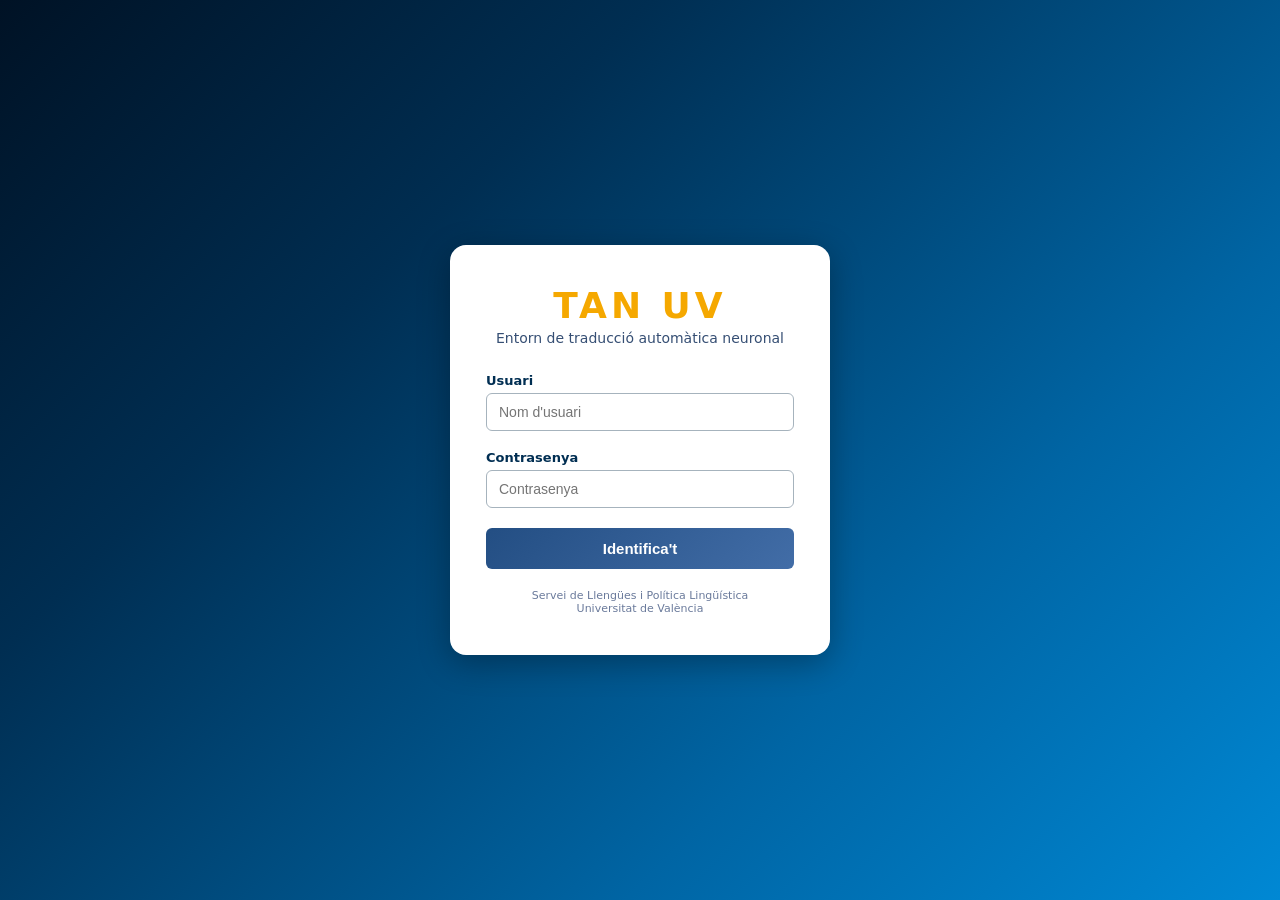
==== commit 53e48491: "feat: autenticació, Apertium, glossaris automàtics, eines llengua, disseny UV complet" ====
--- a/frontend/index.html
+++ b/frontend/index.html
@@ -6,12 +6,32 @@
   <!-- CSP: permet connexions als motors locals (CT2 :5001, uvicorn :8000)
        a més de https: per a Netlify/ngrok. Necessari per a ús local i remot. -->
   <meta http-equiv="Content-Security-Policy"
-        content="default-src 'self' 'unsafe-inline' 'unsafe-eval' https: data: blob:; connect-src 'self' https: http://localhost:5001 http://localhost:8000 http://localhost:3000 http://127.0.0.1:5001 http://127.0.0.1:8000;">
+        content="default-src 'self' 'unsafe-inline' 'unsafe-eval' https: data: blob:; connect-src 'self' https: http://localhost:5001 http://localhost:8000 http://localhost:3000 http://127.0.0.1:5001 http://127.0.0.1:8000; img-src 'self' https: data:;">
   <title>TAN · SLPL · Universitat de València</title>
   <link rel="stylesheet" href="style.css">
   <script src="config.js"></script>
 </head>
 <body>
+
+<!-- ─── PANTALLA DE LOGIN ─── -->
+<div id="login-overlay" style="display:flex; position:fixed; top:0; left:0; width:100%; height:100%; background:linear-gradient(135deg, #001225 0%, #002E52 30%, #0065a4 70%, #0088D4 100%); z-index:10000; align-items:center; justify-content:center;">
+  <div style="background:white; border-radius:16px; padding:40px 36px; max-width:380px; width:90%; box-shadow:0 8px 32px rgba(0,0,0,0.3); text-align:center;">
+    <h1 style="font-size:36px; font-weight:900; color:#F5A800; letter-spacing:4px; margin-bottom:4px;">TAN UV</h1>
+    <p style="font-size:14px; color:#364F74; margin-bottom:24px;">Entorn de traducció automàtica neuronal</p>
+    <div style="margin-bottom:16px; text-align:left;">
+      <label style="font-size:13px; font-weight:600; color:#002E52;">Usuari</label>
+      <input type="text" id="login-username" style="width:100%; padding:10px 12px; border:1.5px solid #A6B3BD; border-radius:6px; font-size:14px; margin-top:4px; box-sizing:border-box;" placeholder="Nom d'usuari">
+    </div>
+    <div style="margin-bottom:20px; text-align:left;">
+      <label style="font-size:13px; font-weight:600; color:#002E52;">Contrasenya</label>
+      <input type="password" id="login-password" style="width:100%; padding:10px 12px; border:1.5px solid #A6B3BD; border-radius:6px; font-size:14px; margin-top:4px; box-sizing:border-box;" placeholder="Contrasenya"
+             onkeydown="if(event.key==='Enter') loginUsuari()">
+    </div>
+    <button onclick="loginUsuari()" style="width:100%; padding:12px; background:linear-gradient(135deg, #234E83, #426DA7); color:white; border:none; border-radius:6px; font-size:15px; font-weight:600; cursor:pointer;">Identifica't</button>
+    <p id="login-error" style="color:#d32f2f; font-size:13px; margin-top:12px; display:none;"></p>
+    <p style="font-size:11px; color:#6A7A9B; margin-top:20px;">Servei de Llengües i Política Lingüística<br>Universitat de València</p>
+  </div>
+</div>
 
 <!-- ═══ Capçalera TAN renovada ════════════════════════════════════════════ -->
 <header class="tan-header">
@@ -23,12 +43,19 @@
       <div class="tan-slogan-text">Servei de Llengües i Política Lingüística de la Universitat de València</div>
       <div class="tan-slogan-uv">Assessorament lingüístic, traducció, correcció i postedició</div>
     </div>
-    <!-- Botó Claus API (posició absoluta) -->
-    <button class="btn-claus-api" id="btn-claus-api"
-            onclick="obreModalClausAPI()"
-            title="Gestiona les claus API de Gemini i Anthropic">
-      🔑 Claus API
-    </button>
+    <!-- Botons dalt a la dreta (contenidor flex) -->
+    <div style="position:absolute; top:12px; right:16px; display:flex; gap:10px; align-items:center; z-index:10;">
+      <button onclick="logoutUsuari()" id="btn-logout"
+              style="background:rgba(255,255,255,0.15); color:white; border:1px solid rgba(255,255,255,0.3); padding:6px 14px; border-radius:6px; cursor:pointer; font-size:12px;">
+        Tanca sessió
+      </button>
+      <button class="btn-claus-api" id="btn-claus-api"
+              onclick="obreModalClausAPI()"
+              title="Gestiona les claus API de Gemini i Anthropic"
+              style="position:static;">
+        🔑 Claus API
+      </button>
+    </div>
   </div>
   <!-- Barra de navegació de pestanyes -->
   <nav class="tan-nav" id="tan-nav">
@@ -36,8 +63,11 @@
     <button class="nav-btn" onclick="mostra('traduccio-docs',this)">Traducció de documents</button>
     <button class="nav-btn" onclick="mostra('correccio-docs',this)">Correcció/postedició de documents en valencià</button>
     <button class="nav-btn" onclick="mostra('imatges',this)">Traducció d'imatges amb text</button>
-    <button class="tab-btn" data-tab="glossaris" onclick="activaTab('glossaris')">📚 Glossaris: actualització</button>
+    <button class="tab-btn" data-tab="glossaris" onclick="activaTab('glossaris')">📚 Glossaris: creació i actualització</button>
+    <button class="tab-btn" data-tab="eines-llengua" onclick="activaTab('eines-llengua')">🔗 Eines de llengua en línia</button>
     <button class="tab-btn" data-tab="traduccio-angles" onclick="activaTab('traduccio-angles')">🌐 EN ↔ VA</button>
+    <button class="tab-btn" data-tab="admin-usuaris" id="btn-tab-admin" onclick="activaTab('admin-usuaris')" style="display:none">👤 El meu compte</button>
+    <button class="tab-btn" data-tab="gestio-usuaris" id="btn-tab-gestio" onclick="activaTab('gestio-usuaris')" style="display:none">⚙️ Gestió d'usuaris</button>
   </nav>
 </header>
 
@@ -53,16 +83,13 @@
 <!-- ═══ SECCIÓ 1 · Traducció de text ═══════════════════════════════════════ -->
 <section class="seccio vis" id="s-traduccio-text">
 
-  <!-- Toggle motor de traducció -->
+  <!-- Selector de motor de traducció (3 opcions) -->
   <div class="motor-toggle-bar" id="motor-selector-text">
     <span class="motor-toggle-label">Motor de traducció:</span>
-    <div class="motor-toggle-wrap">
-      <span class="motor-toggle-nom motor-toggle-nom-esq" id="motor-text-nom-aina">AINA</span>
-      <label class="motor-toggle">
-        <input type="checkbox" id="motor-text-toggle" onchange="canviaMotor('text', this.checked)">
-        <span class="motor-toggle-slider"></span>
-      </label>
-      <span class="motor-toggle-nom motor-toggle-nom-dret" id="motor-text-nom-claude">Claude Sonnet</span>
+    <div class="motor-selector-3" id="motor-selector-3-text">
+      <button class="motor-btn motor-btn-actiu" data-motor="aina" onclick="canviaMotor3('aina')">⚡ AINA</button>
+      <button class="motor-btn" data-motor="apertium" onclick="canviaMotor3('apertium')">🔄 Apertium</button>
+      <button class="motor-btn" data-motor="claude" onclick="canviaMotor3('claude')">🤖 Claude Sonnet</button>
     </div>
   </div>
 
@@ -115,16 +142,13 @@
 <!-- ═══ SECCIÓ 2 · Traducció de documents ══════════════════════════════════ -->
 <section class="seccio" id="s-traduccio-docs">
 
-  <!-- Toggle motor de traducció per a documents -->
+  <!-- Selector de motor de traducció per a documents (3 opcions) -->
   <div class="motor-toggle-bar" id="motor-selector-docs">
     <span class="motor-toggle-label">Motor de traducció:</span>
-    <div class="motor-toggle-wrap">
-      <span class="motor-toggle-nom motor-toggle-nom-esq" id="motor-docs-nom-aina">AINA</span>
-      <label class="motor-toggle">
-        <input type="checkbox" id="motor-docs-toggle" onchange="canviaMotor('docs', this.checked)">
-        <span class="motor-toggle-slider"></span>
-      </label>
-      <span class="motor-toggle-nom motor-toggle-nom-dret" id="motor-docs-nom-claude">Claude Sonnet</span>
+    <div class="motor-selector-3" id="motor-selector-3-docs">
+      <button class="motor-btn motor-btn-actiu" data-motor="aina" onclick="canviaMotor3('aina')">⚡ AINA</button>
+      <button class="motor-btn" data-motor="apertium" onclick="canviaMotor3('apertium')">🔄 Apertium</button>
+      <button class="motor-btn" data-motor="claude" onclick="canviaMotor3('claude')">🤖 Claude Sonnet</button>
     </div>
   </div>
 
@@ -194,6 +218,14 @@
     </div>
     <button class="btn-descarrega" id="btnDesc-td">⬇️ Descarrega</button>
   </div>
+
+  <!-- Botó extracció i traducció d'imatges del document -->
+  <button onclick="extreuITradueIxImatges()" class="btn-secondary"
+          id="btn-extreu-imatges-doc" style="display:none">
+    🖼 Descarregar imatges amb text
+  </button>
+  <div id="missatge-imatges-doc" class="avis-criteri" style="display:none"></div>
+
   <!-- Avís criteris lingüístics -->
   <div class="avis-criteri">⚠ Traduccions fetes d'acord amb els Criteris lingüístics per als usos institucionals de les universitats valencianes, a partir dels corpus normatius de l'IEC i l'AVL.</div>
 </section>
@@ -536,12 +568,92 @@
   <div class="glossari-container">
 
     <div class="glossari-header">
-      <h2>Glossaris: actualització</h2>
+      <h2>Glossaris: creació i actualització</h2>
       <p class="glossari-descripcio">
         Gestió col·laborativa dels termes de traducció per a la Secció d'Assessorament Lingüístic.
         Les correccions s'incorporen al model cada dilluns al matí.
       </p>
     </div>
+
+    <!-- ─── EXTRACCIÓ AUTOMÀTICA DE GLOSSARI ─── -->
+    <div style="background:var(--uv-fons-clar, #E4EBE9); border-radius:10px; padding:20px; margin-bottom:24px;">
+      <h4 style="color:var(--uv-blau-principal, #002E52); margin-bottom:12px;">
+        Extracció automàtica de glossari bilingüe
+      </h4>
+      <p style="font-size:13px; color:#364F74; margin-bottom:16px;">
+        Apugeu el text original en castellà i la traducció al valencià revisada.
+        L'eina analitzarà els dos textos i extraurà automàticament el vocabulari
+        bilingüe especialitzat per al domini lingüístic seleccionat.
+      </p>
+
+      <div style="display:flex; gap:16px; flex-wrap:wrap; margin-bottom:16px;">
+        <!-- Text original -->
+        <div style="flex:1; min-width:250px;">
+          <label style="font-size:13px; font-weight:600; display:block; margin-bottom:4px;">
+            Text original (castellà)
+          </label>
+          <textarea id="glossari-text-original" rows="6"
+            style="width:100%; border:1.5px solid #A6B3BD; border-radius:6px; padding:10px; font-size:13px; box-sizing:border-box; resize:vertical;"
+            placeholder="Enganxeu ací el text original en castellà..."></textarea>
+          <p style="font-size:11px; color:#6A7A9B; margin-top:4px;">
+            O bé: <input type="file" id="glossari-fitxer-original" accept=".docx,.txt"
+            style="font-size:11px;" onchange="carregaFitxerGlossari(this, 'glossari-text-original')">
+          </p>
+        </div>
+
+        <!-- Traducció -->
+        <div style="flex:1; min-width:250px;">
+          <label style="font-size:13px; font-weight:600; display:block; margin-bottom:4px;">
+            Traducció al valencià (revisada)
+          </label>
+          <textarea id="glossari-text-traduccio" rows="6"
+            style="width:100%; border:1.5px solid #A6B3BD; border-radius:6px; padding:10px; font-size:13px; box-sizing:border-box; resize:vertical;"
+            placeholder="Enganxeu ací la traducció al valencià ja revisada..."></textarea>
+          <p style="font-size:11px; color:#6A7A9B; margin-top:4px;">
+            O bé: <input type="file" id="glossari-fitxer-traduccio" accept=".docx,.txt"
+            style="font-size:11px;" onchange="carregaFitxerGlossari(this, 'glossari-text-traduccio')">
+          </p>
+        </div>
+      </div>
+
+      <!-- Domini i botó -->
+      <div style="display:flex; gap:12px; align-items:center; flex-wrap:wrap;">
+        <label style="font-size:13px; font-weight:600;">Domini:</label>
+        <select id="glossari-domini-extraccio" style="padding:8px 12px; border:1.5px solid #A6B3BD; border-radius:6px; font-size:13px; min-width:200px;">
+          <option value="">— Selecciona un domini —</option>
+        </select>
+        <button onclick="extreuGlossariBilingue()" class="btn-primary" id="btn-extreu-glossari"
+          style="background: linear-gradient(135deg, #234E83, #426DA7);">
+          📚 Extraure glossari es↔va
+        </button>
+      </div>
+
+      <!-- Resultats -->
+      <div id="glossari-extraccio-resultat" style="display:none; margin-top:16px;">
+        <h5 style="margin-bottom:8px;">Termes extrets:</h5>
+        <div id="glossari-extraccio-taula"></div>
+        <div style="margin-top:12px; display:flex; gap:10px;">
+          <button onclick="desaGlossariExtret()" class="btn-primary" style="font-size:13px;">
+            Afegir al glossari del domini
+          </button>
+          <button onclick="exportaGlossariTSV()" class="btn-secondary" style="font-size:13px;">
+            Exportar TSV
+          </button>
+        </div>
+      </div>
+
+      <!-- Missatge -->
+      <p id="glossari-extraccio-msg" style="font-size:13px; margin-top:8px; display:none;"></p>
+    </div>
+
+    <hr style="border:none; border-top:2px solid var(--uv-blau-50, #6A7A9B); margin:24px 0;">
+    <h4 style="color:var(--uv-blau-principal, #002E52); margin-bottom:12px;">
+      Addició manual de termes al glossari
+    </h4>
+    <p style="font-size:13px; color:#364F74; margin-bottom:16px;">
+      Afegiu termes individualment al glossari del domini seleccionat.
+      Per a extraccions massives, useu l'eina automàtica de la part superior.
+    </p>
 
     <div class="glossari-domini-selector">
       <label for="domini-select">Domini:</label>
@@ -739,6 +851,157 @@
   </div>
 </div>
 
+<!-- ═══ SECCIÓ · El meu compte ═════════════════════════════════════════════ -->
+<div id="tab-admin-usuaris" class="tab-content" style="display:none">
+  <h3 style="color:var(--uv-blau-principal, #002E52); margin-bottom:16px;">El meu compte</h3>
+
+  <div style="background:var(--uv-fons-clar, #E4EBE9); padding:20px; border-radius:10px; max-width:400px;">
+    <p style="margin-bottom:8px;"><strong>Usuari:</strong> <span id="perfil-username"></span></p>
+    <p style="margin-bottom:16px;"><strong>Nom:</strong> <span id="perfil-nom"></span></p>
+
+    <h4 style="margin-bottom:12px;">Canviar contrasenya</h4>
+    <div style="margin-bottom:10px;">
+      <label style="font-size:13px; font-weight:600;">Contrasenya actual</label>
+      <input type="password" id="perfil-password-actual" style="width:100%; padding:8px; border:1px solid #ccc; border-radius:4px; box-sizing:border-box;">
+    </div>
+    <div style="margin-bottom:10px;">
+      <label style="font-size:13px; font-weight:600;">Contrasenya nova</label>
+      <input type="password" id="perfil-password-nova" style="width:100%; padding:8px; border:1px solid #ccc; border-radius:4px; box-sizing:border-box;">
+    </div>
+    <div style="margin-bottom:10px;">
+      <label style="font-size:13px; font-weight:600;">Repeteix la contrasenya nova</label>
+      <input type="password" id="perfil-password-confirma" style="width:100%; padding:8px; border:1px solid #ccc; border-radius:4px; box-sizing:border-box;">
+    </div>
+    <button onclick="canviaPasswordPropia()" class="btn-primary" style="margin-top:8px;">🔒 Canviar contrasenya</button>
+    <p id="perfil-password-msg" style="font-size:13px; margin-top:8px; display:none;"></p>
+  </div>
+</div>
+
+<!-- ═══ SECCIÓ · Gestió d'usuaris (només admin) ══════════════════════════ -->
+<div id="tab-gestio-usuaris" class="tab-content" style="display:none">
+  <h3 style="color:var(--uv-blau-principal, #002E52); margin-bottom:16px;">Gestió d'usuaris</h3>
+
+  <div style="display:flex; gap:24px; flex-wrap:wrap;">
+    <!-- Formulari per crear usuaris -->
+    <div style="flex:1; min-width:280px; background:var(--uv-fons-clar, #E4EBE9); padding:20px; border-radius:10px;">
+      <h4 style="margin-bottom:12px;">Crear nou usuari</h4>
+      <div style="margin-bottom:10px;">
+        <label style="font-size:13px; font-weight:600;">Nom d'usuari</label>
+        <input type="text" id="gestio-nou-username" style="width:100%; padding:8px; border:1px solid #ccc; border-radius:4px; box-sizing:border-box;">
+      </div>
+      <div style="margin-bottom:10px;">
+        <label style="font-size:13px; font-weight:600;">Contrasenya</label>
+        <input type="password" id="gestio-nou-password" style="width:100%; padding:8px; border:1px solid #ccc; border-radius:4px; box-sizing:border-box;">
+      </div>
+      <div style="margin-bottom:10px;">
+        <label style="font-size:13px; font-weight:600;">Nom complet</label>
+        <input type="text" id="gestio-nou-nom" style="width:100%; padding:8px; border:1px solid #ccc; border-radius:4px; box-sizing:border-box;">
+      </div>
+      <button onclick="crearUsuariGestio()" class="btn-primary" style="margin-top:8px;">➕ Crear usuari</button>
+      <p id="gestio-crear-msg" style="font-size:13px; margin-top:8px; display:none;"></p>
+    </div>
+
+    <!-- Llista d'usuaris -->
+    <div style="flex:2; min-width:320px;">
+      <h4 style="margin-bottom:12px;">Usuaris registrats</h4>
+      <div id="gestio-llista-usuaris" style="font-size:14px;">Carregant...</div>
+    </div>
+  </div>
+</div>
+
+<!-- ═══ SECCIÓ · Eines de llengua en línia ═════════════════════════════════ -->
+<div id="tab-eines-llengua" class="tab-content" style="display:none">
+  <h3 style="color:var(--uv-blau-principal, #002E52); margin-bottom:8px;">Eines de llengua en línia</h3>
+  <p style="font-size:13px; color:#364F74; margin-bottom:20px;">
+    Selecció de recursos lingüístics en línia per a la traducció, correcció i consulta terminològica en català/valencià. Tots els enllaços s'obrin en una pestanya nova.
+  </p>
+
+  <div style="display:flex; flex-direction:column; gap:10px; max-width:700px;">
+
+    <a href="https://www.iec.cat/recursos-linguistics-en-linia/" target="_blank" rel="noopener"
+       class="eina-llengua-link">
+      <img src="https://www.iec.cat/favicon.ico" alt="" class="eina-llengua-ico" onerror="this.style.display='none'">
+      <div>
+        <strong style="font-size:15px;">Recursos lingüístics en línia de l'IEC</strong>
+        <p style="font-size:12px; color:#6A7A9B; margin:2px 0 0;">Institut d'Estudis Catalans — Portal de recursos</p>
+      </div>
+    </a>
+
+    <a href="https://aplicacions.llengua.gencat.cat/llc/AppJava/index.html" target="_blank" rel="noopener"
+       class="eina-llengua-link">
+      <img src="https://aplicacions.llengua.gencat.cat/llc/AppJava/img/optimot.ico" alt="" class="eina-llengua-ico" onerror="this.style.display='none'">
+      <div>
+        <strong style="font-size:15px;">Optimot</strong>
+        <p style="font-size:12px; color:#6A7A9B; margin:2px 0 0;">Generalitat de Catalunya — Consultes lingüístiques</p>
+      </div>
+    </a>
+
+    <a href="https://www.termcat.cat/ca/cercaterm" target="_blank" rel="noopener"
+       class="eina-llengua-link">
+      <img src="https://www.termcat.cat/favicon.ico" alt="" class="eina-llengua-ico" onerror="this.style.display='none'">
+      <div>
+        <strong style="font-size:15px;">Cercaterm</strong>
+        <p style="font-size:12px; color:#6A7A9B; margin:2px 0 0;">TERMCAT — Cerca terminològica en català</p>
+      </div>
+    </a>
+
+    <a href="https://dlc.iec.cat/" target="_blank" rel="noopener"
+       class="eina-llengua-link">
+      <img src="https://dlc.iec.cat/favicon.ico" alt="" class="eina-llengua-ico" onerror="this.style.display='none'">
+      <div>
+        <strong style="font-size:15px;">DIEC — Diccionari de la llengua catalana</strong>
+        <p style="font-size:12px; color:#6A7A9B; margin:2px 0 0;">Institut d'Estudis Catalans — Diccionari normatiu</p>
+      </div>
+    </a>
+
+    <a href="https://www.avl.gva.es/lexicval/" target="_blank" rel="noopener"
+       class="eina-llengua-link">
+      <img src="https://www.avl.gva.es/favicon.ico" alt="" class="eina-llengua-ico" onerror="this.style.display='none'">
+      <div>
+        <strong style="font-size:15px;">DNV — Diccionari normatiu valencià</strong>
+        <p style="font-size:12px; color:#6A7A9B; margin:2px 0 0;">Acadèmia Valenciana de la Llengua</p>
+      </div>
+    </a>
+
+    <a href="https://www.softcatala.org/diccionari-de-sinonims/" target="_blank" rel="noopener"
+       class="eina-llengua-link">
+      <img src="https://www.softcatala.org/favicon.ico" alt="" class="eina-llengua-ico" onerror="this.style.display='none'">
+      <div>
+        <strong style="font-size:15px;">Diccionari de sinònims</strong>
+        <p style="font-size:12px; color:#6A7A9B; margin:2px 0 0;">Softcatalà — Sinònims i antònims en català</p>
+      </div>
+    </a>
+
+    <a href="https://giec.iec.cat/inici" target="_blank" rel="noopener"
+       class="eina-llengua-link">
+      <img src="https://www.iec.cat/favicon.ico" alt="" class="eina-llengua-ico" onerror="this.style.display='none'">
+      <div>
+        <strong style="font-size:15px;">GIEC — Gramàtica de la llengua catalana</strong>
+        <p style="font-size:12px; color:#6A7A9B; margin:2px 0 0;">Institut d'Estudis Catalans — Gramàtica normativa</p>
+      </div>
+    </a>
+
+    <a href="https://oiec.iec.cat/inici" target="_blank" rel="noopener"
+       class="eina-llengua-link">
+      <img src="https://www.iec.cat/favicon.ico" alt="" class="eina-llengua-ico" onerror="this.style.display='none'">
+      <div>
+        <strong style="font-size:15px;">OIEC — Ortografia de la llengua catalana</strong>
+        <p style="font-size:12px; color:#6A7A9B; margin:2px 0 0;">Institut d'Estudis Catalans — Ortografia normativa</p>
+      </div>
+    </a>
+
+    <a href="https://www.avl.gva.es/gnv/buscador.jsp" target="_blank" rel="noopener"
+       class="eina-llengua-link">
+      <img src="https://www.avl.gva.es/favicon.ico" alt="" class="eina-llengua-ico" onerror="this.style.display='none'">
+      <div>
+        <strong style="font-size:15px;">Gramàtiques Normatives Valencianes</strong>
+        <p style="font-size:12px; color:#6A7A9B; margin:2px 0 0;">Acadèmia Valenciana de la Llengua — GNV</p>
+      </div>
+    </a>
+
+  </div>
+</div>
+
 </div><!-- /.tan-main -->
 
 <footer class="tan-footer">
--- a/frontend/style.css
+++ b/frontend/style.css
@@ -392,6 +392,16 @@
 }
 .btn-descarrega:hover { opacity: .9; }
 
+/* ─── Botó extracció imatges del document ─────────────────────────────────── */
+#btn-extreu-imatges-doc {
+  margin-top: 8px;
+  border-color: var(--uv-blau-accent, #0082C5);
+  color: var(--uv-blau-accent, #0082C5);
+}
+#btn-extreu-imatges-doc:hover {
+  background: rgba(0, 130, 197, 0.08);
+}
+
 /* ─── CANVI 7 · Secció imatges ─────────────────────────────────────────────── */
 .imatge-area {
   background: var(--uv-blanc);
@@ -2415,9 +2425,79 @@
   transform: translateX(22px);
 }
 
-/* Retrocompatibilitat per si queda algun .motor-selector/.motor-btn */
-.motor-selector { display: none; }
-.motor-btn { display: none; }
+/* ─── Selector de motor de 3 opcions ──────────────────────────────────────── */
+.motor-selector-3 {
+  display: flex;
+  gap: 0;
+  margin-bottom: 0;
+  border-radius: 8px;
+  overflow: hidden;
+  border: 1.5px solid var(--uv-gris-m, #5A6B7F);
+  width: fit-content;
+}
+
+.motor-btn {
+  padding: 8px 18px;
+  font-size: 13px;
+  font-weight: 500;
+  border: none;
+  background: white;
+  color: var(--uv-gris-m, #5A6B7F);
+  cursor: pointer;
+  transition: all 0.3s ease;
+  border-right: 1px solid var(--uv-gris-m, #5A6B7F);
+  display: inline-flex;
+  align-items: center;
+  gap: 4px;
+}
+
+.motor-btn:last-child {
+  border-right: none;
+}
+
+.motor-btn:hover {
+  background: rgba(0, 46, 82, 0.05);
+}
+
+.motor-btn.motor-btn-actiu[data-motor="aina"] {
+  background: var(--uv-nav, #003366);
+  color: white;
+}
+
+.motor-btn.motor-btn-actiu[data-motor="apertium"] {
+  background: #2E7D32;
+  color: white;
+}
+
+.motor-btn.motor-btn-actiu[data-motor="claude"] {
+  background: var(--uv-blau, #0065a4);
+  color: white;
+}
+
+/* ─── Enllaços d'eines de llengua ──────────────────────────────────────────── */
+.eina-llengua-link {
+  display: flex;
+  align-items: center;
+  gap: 14px;
+  padding: 14px 18px;
+  border-radius: 8px;
+  border: 1.5px solid #ddd;
+  text-decoration: none;
+  color: var(--uv-nav, #003366);
+  transition: all 0.2s ease;
+}
+
+.eina-llengua-link:hover {
+  border-color: var(--uv-blau, #0065a4);
+  background: rgba(0, 130, 197, 0.04);
+}
+
+.eina-llengua-ico {
+  width: 28px;
+  height: 28px;
+  border-radius: 4px;
+  flex-shrink: 0;
+}
 
 /* ═══ Correccions taula i estadístiques ═════════════════════════════════════ */
 .correccions-taula-wrap {
